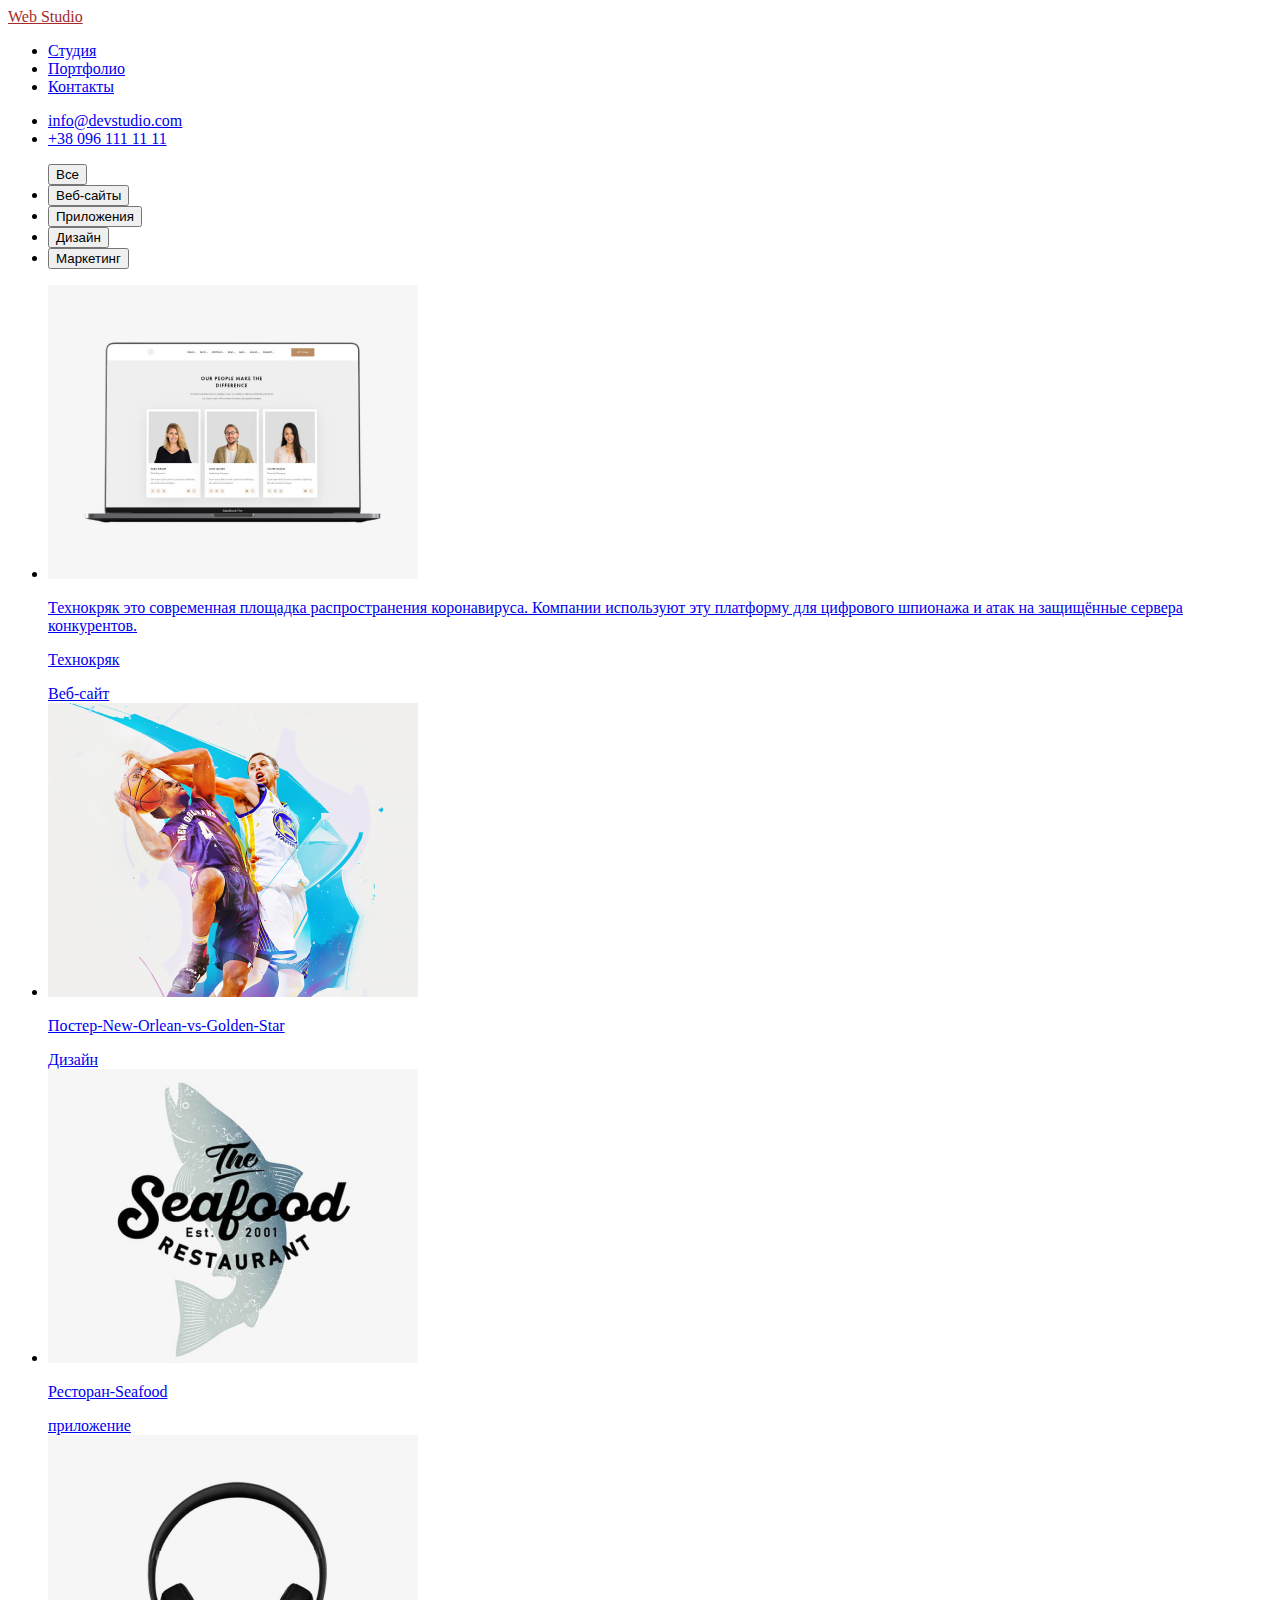
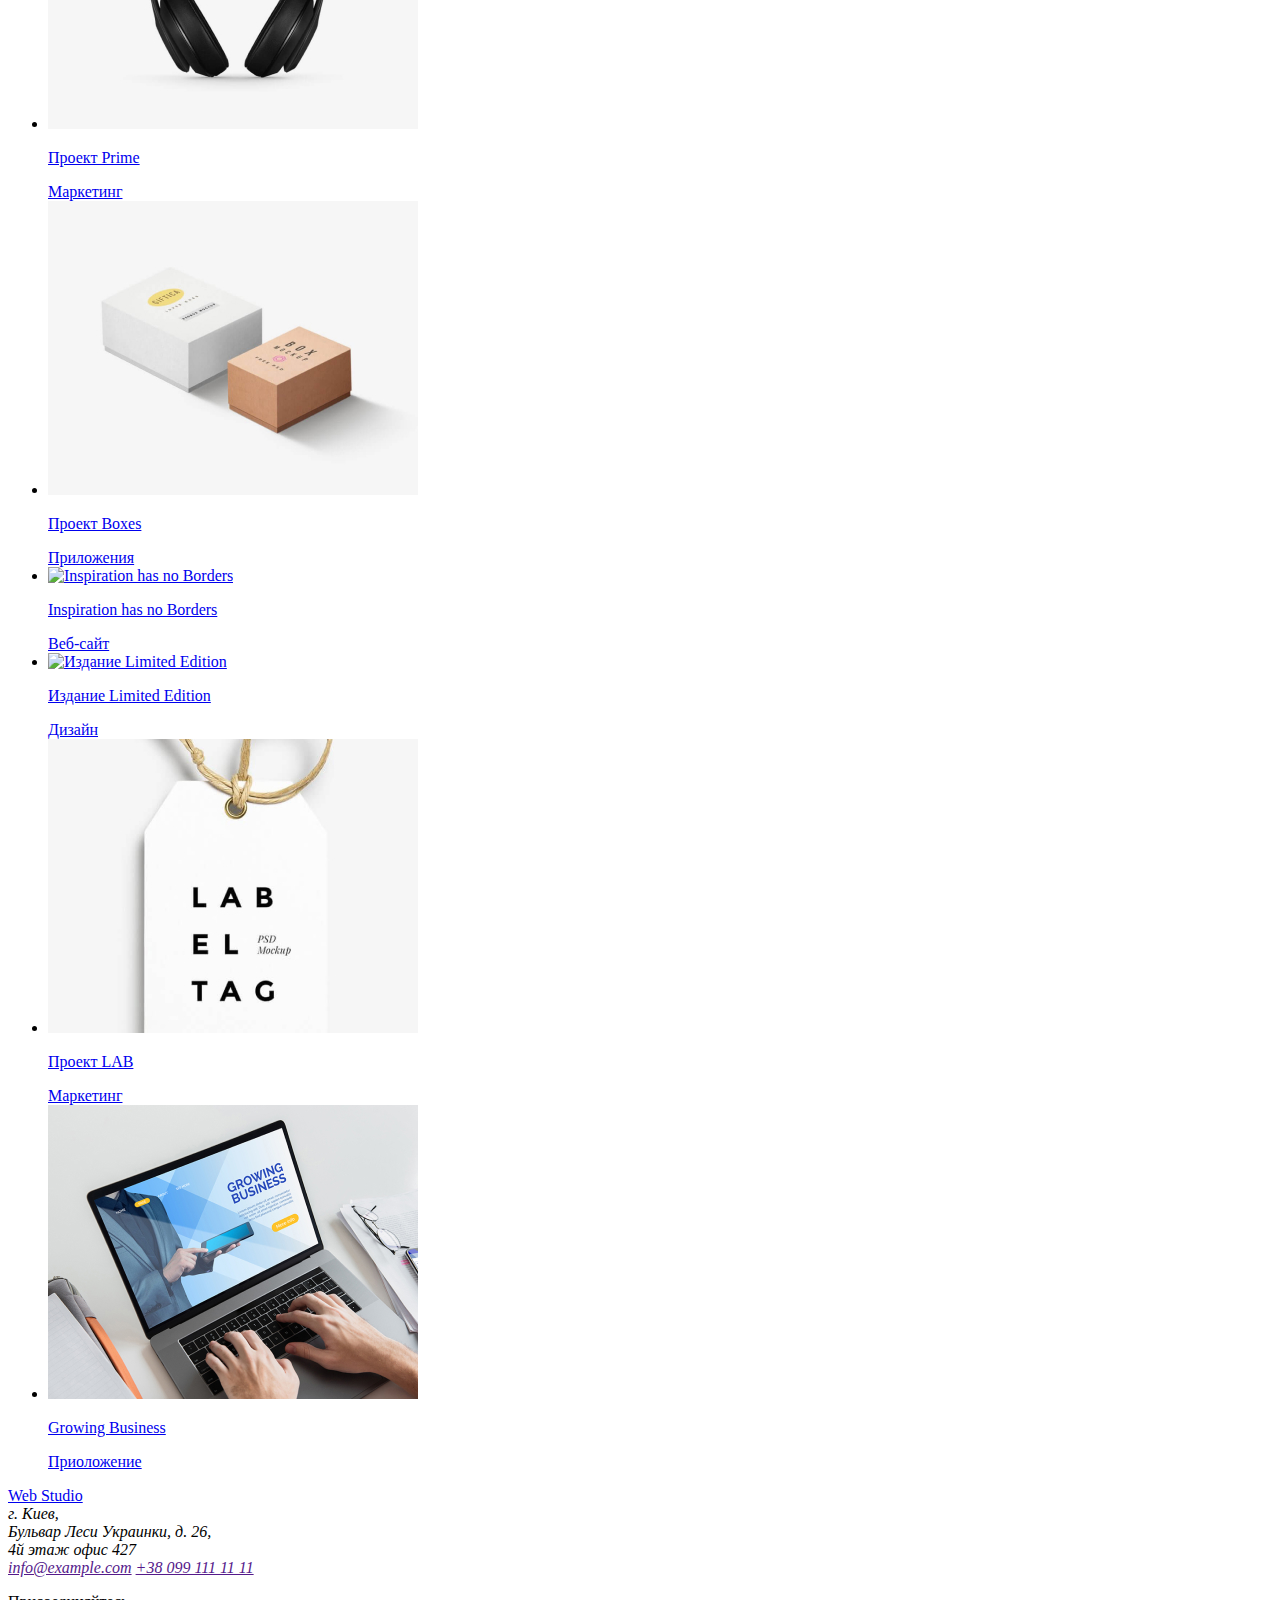
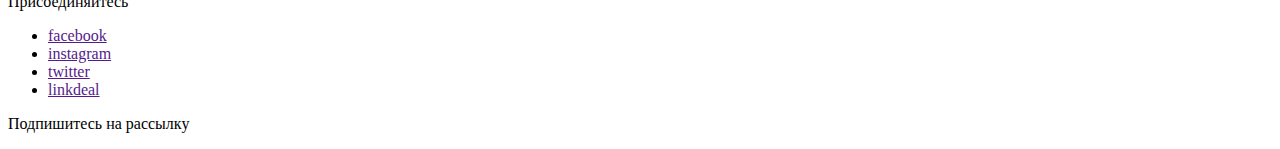
==== portfolio.html @ 444afed0 "en" ====
<!DOCTYPE html>
<html lang="en">
  <head>
    <meta charset="UTF-8" />
    <meta name="viewport" content="width=device-width, initial-scale=1.0" />
    <title>Document</title>
    <link rel="stylesheet" href="/css/main.css" />
  </head>
  <body>
    <!-- шапка Портфолио -->
    <header>
      <nav>
        <a href="/" class="main-link">Web Studio</a>
        <ul>
          <li><a href="/">Студия</a></li>
          <li><a href="/">Портфолио</a></li>
          <li><a href="/">Контакты</a></li>
        </ul>
        <ul>
          <li>
            <a href=" mailto:info@devstudio.com">
              info@devstudio.com
            </a>
          </li>
          <li>
            <a href="tel:+380961111111">
              +38 096 111 11 11
            </a>
          </li>
        </ul>
      </nav>
    </header>
    <!-- радиокнопки -->
    <ul>
      <button type="button">Все</button>
      <li>
        <button type="button">Веб-сайты</button>
      </li>
      <li>
        <button type="button">Приложения</button>
      </li>
      <li>
        <button type="button">Дизайн</button>
      </li>
      <li>
        <button type="button">Маркетинг</button>
      </li>
    </ul>
    <!-- Основной контент страницы -->
    <ul>
      <li>
        <a href="/">
          <img src="/portfolio img/технокряк.jpg" alt="технокряк" />
          <p>
            Технокряк это современная площадка распространения коронавируса.
            Компании используют эту платформу для цифрового шпионажа и атак на
            защищённые сервера конкурентов.
          </p>
          <p>Технокряк</p>
          <span>Веб-сайт</span>
        </a>
      </li>
      <li>
        <a href="/"
          ><img
            src="/portfolio-img/new-orlean-vs-golden-star.jpg"
            alt="Постер New Orlean vs Golden Star"
          />
          <p>Постер-New-Orlean-vs-Golden-Star</p>
          <span>Дизайн</span>
        </a>
      </li>
      <li>
        <a href="/">
          <img src="/portfolio-img/seafood.jpg" alt="Ресторан-Seafood" />
          <p>Ресторан-Seafood</p>
          <span>приложение</span>
        </a>
      </li>
      <li>
        <a href="/">
          <img src="/portfolio-img/prime.jpg" alt="Проект-Prime" />
          <p>Проект Prime</p>
          <span>Маркетинг</span>
        </a>
      </li>
      <li>
        <a href="/">
          <img src="/portfolio-img/boxes.jpg" alt="Проект-Boxes" />
          <p>Проект Boxes</p>
          <span>Приложения</span>
        </a>
      </li>
      <li>
        <a href="/">
          <img
            src="/portfolio img/inspiration-has-no-border.jpg"
            alt="Inspiration has no Borders"
          />
          <p>Inspiration has no Borders</p>
          <span>Веб-сайт</span>
        </a>
      </li>
      <li>
        <a href="/">
          <img
            src="/portfolio img/limited-edition.jpg"
            alt="Издание Limited Edition"
          />
          <p>Издание Limited Edition</p>
          <span>Дизайн</span-
        </a>
      </li>
      <li>
        <a href="/">
          <img src="/portfolio-img/lab.jpg" alt="Проект LAB" />
          <p>Проект LAB</p>
          <span>Маркетинг</span>
        </a>
      </li>
      <li>
        <a href="/">
          <img src="/portfolio-img/businnes.jpg" alt="Growing Business" />
          <p>Growing Business</p>
          <span>Приоложение</span>
        </a>
      </li>
    </ul>
    <!-- Подвал -->
    <footer>
      <div>
        <a href="/">Web Studio</a>
        <address>
          г. Киев, <br />
          Бульвар Леси Украинки, д. 26, <br />
          4й этаж офис 427
        </address>
        <address>
          <a href="">info@example.com</a>
          <a href="">+38 099 111 11 11</a>
        </address>
      </div>
      <div>
        <p>Присоединяйтесь</p>
        <ul>
          <li><a href="">facebook</a></li>
          <li><a href="">instagram</a></li>
          <li><a href="">twitter</a></li>
          <li><a href="">linkdeal</a></li>
        </ul>
      </div>
      <div>
        <p>Подпишитесь на рассылку</p>
      </div>
    </footer>
  </body>
</html>
---- css/main.css ----
.main-link {
  color: brown;
}
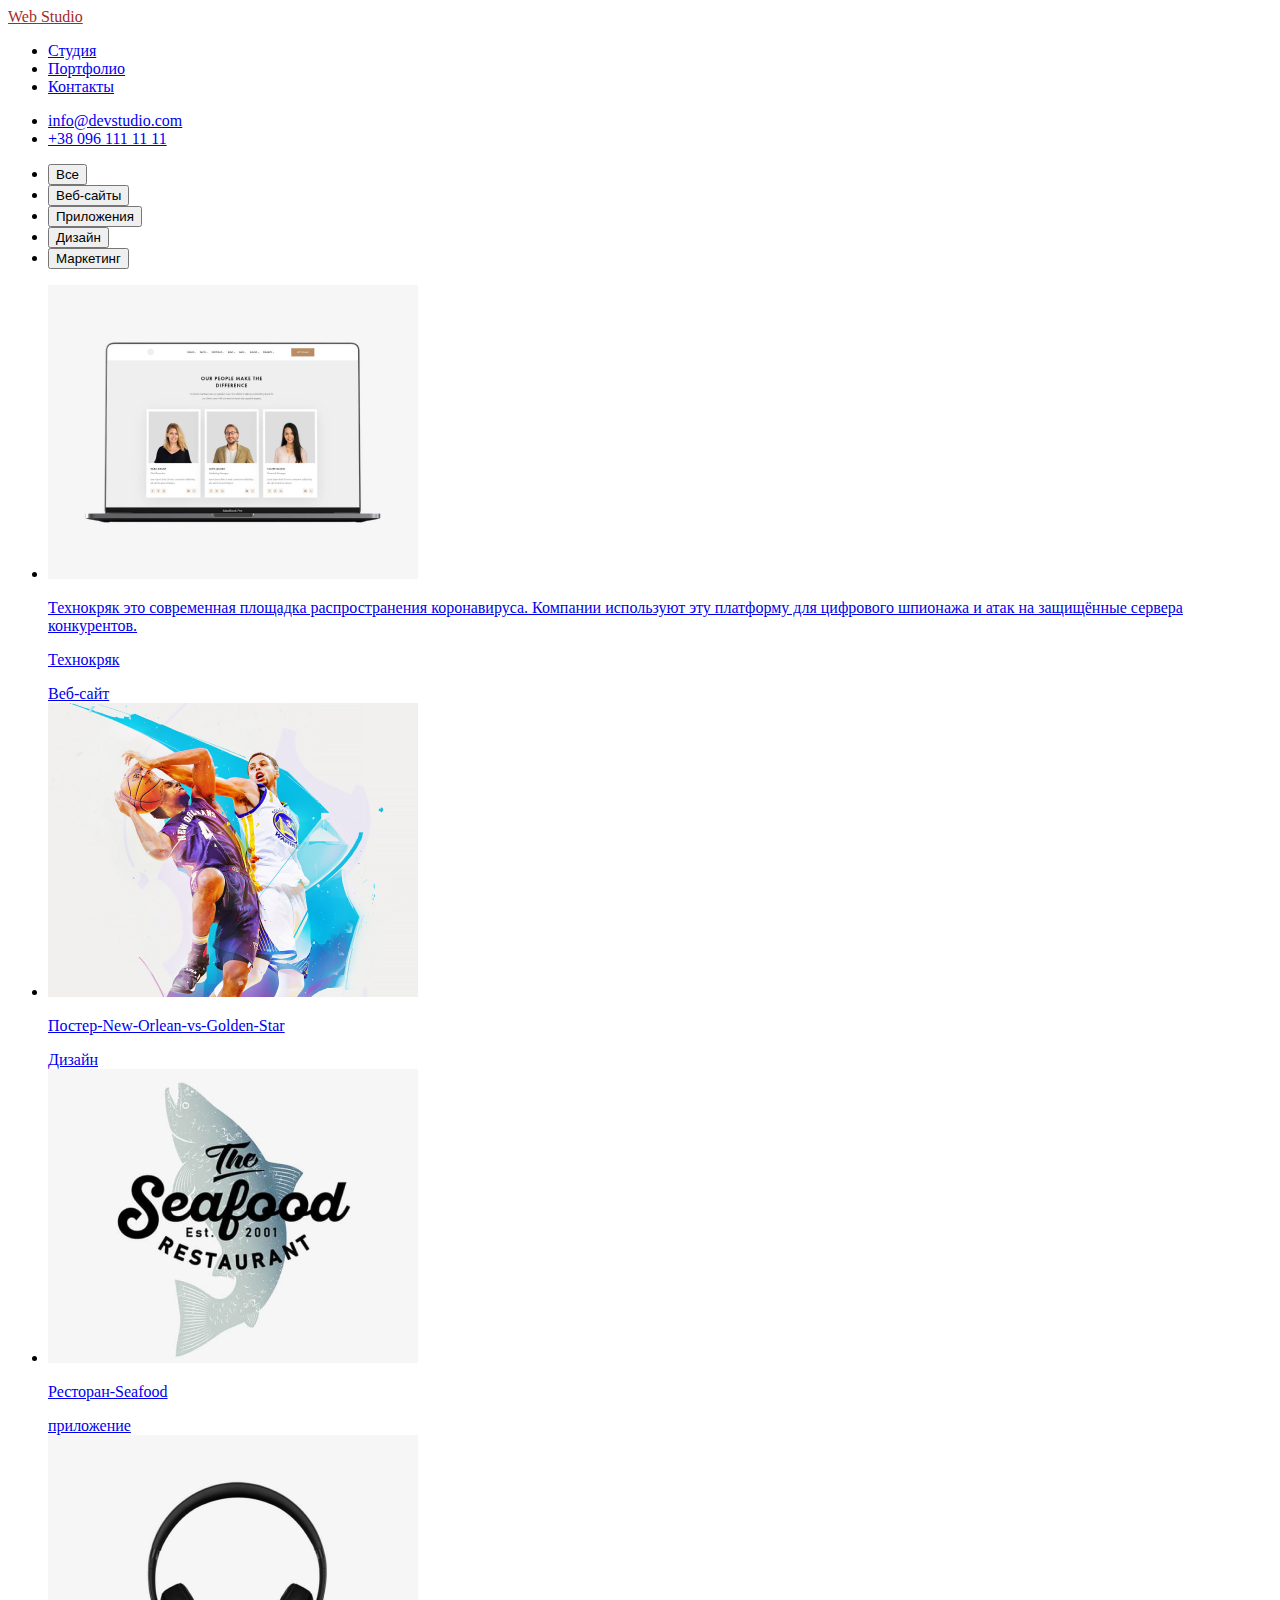
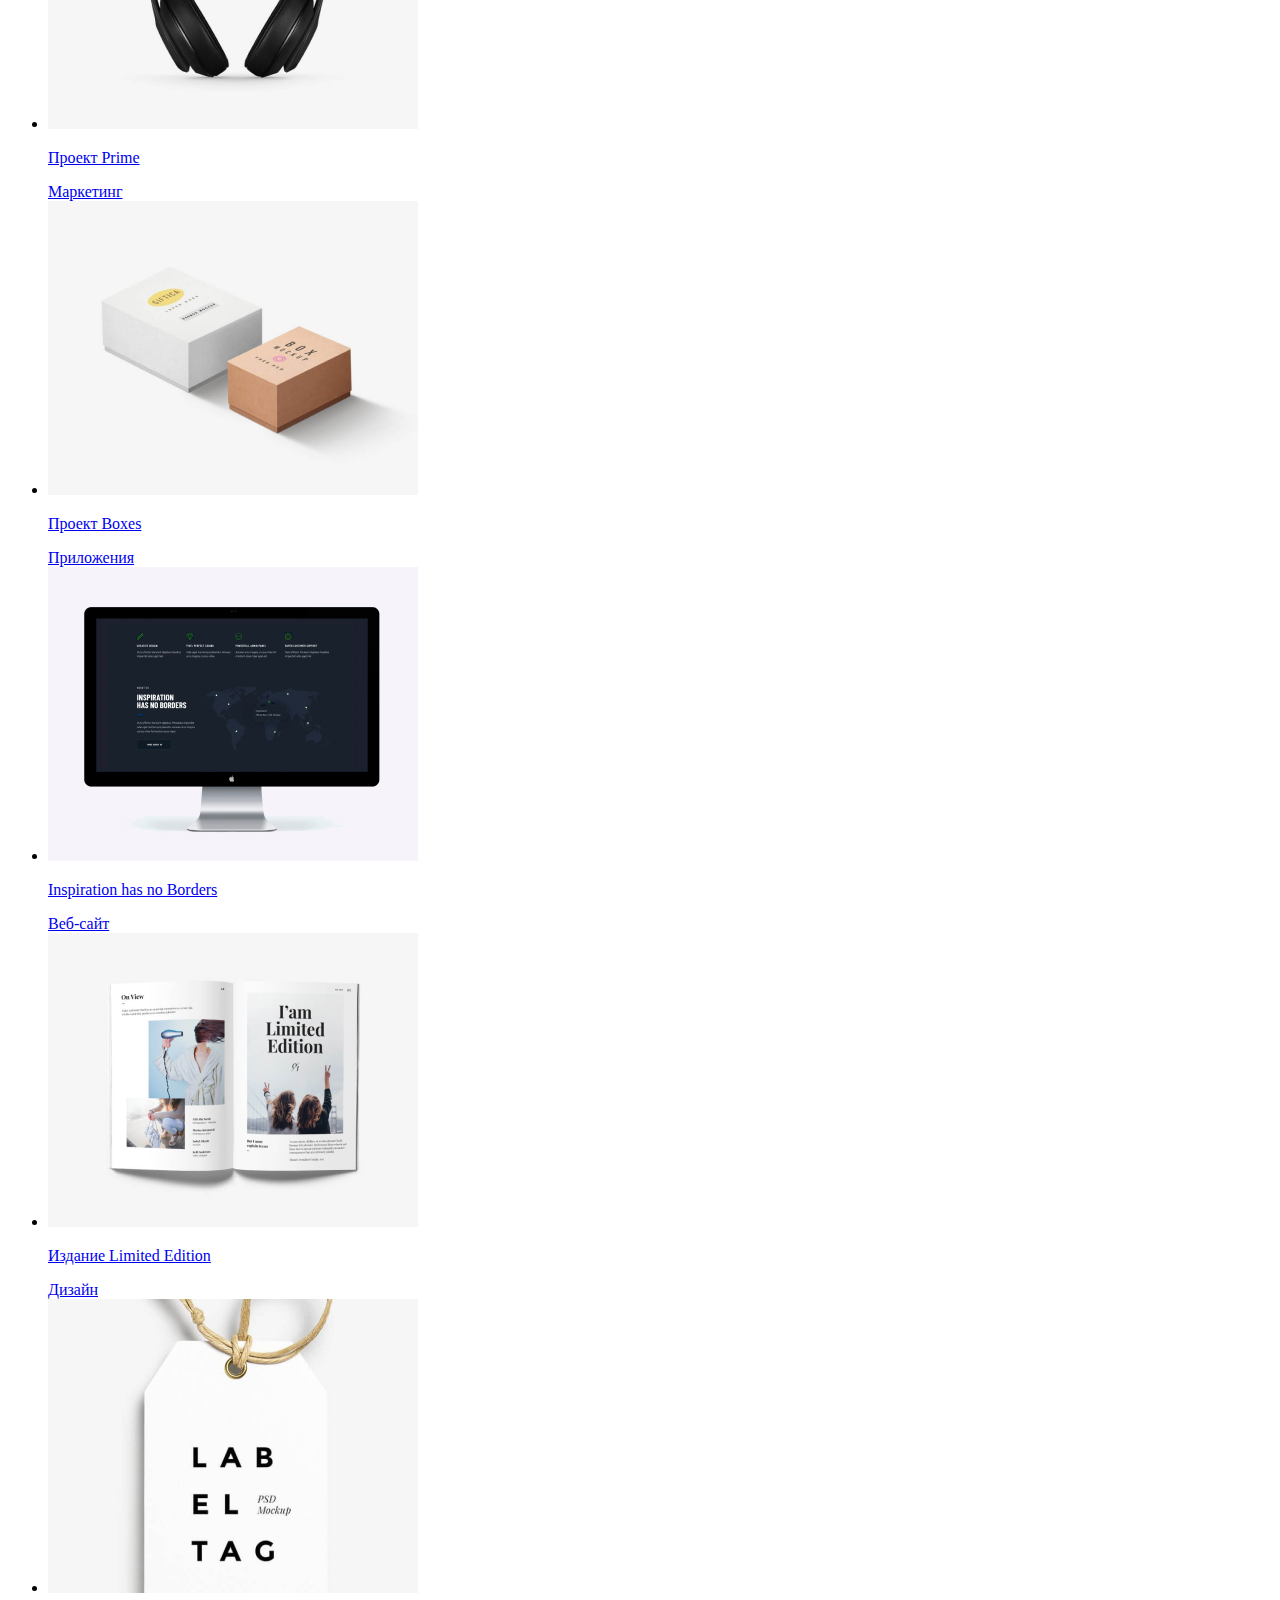
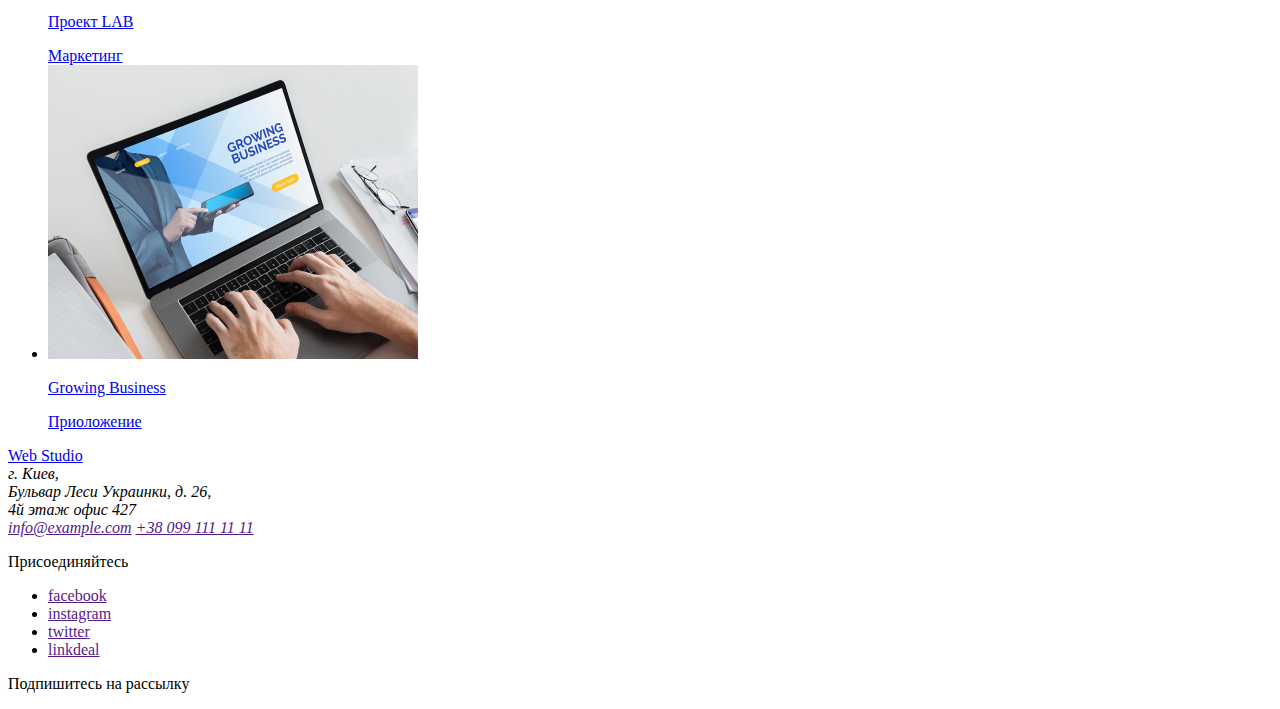
==== commit 5838177e: "en" ====
--- a/portfolio.html
+++ b/portfolio.html
@@ -32,7 +32,7 @@
     </header>
     <!-- радиокнопки -->
     <ul>
-      <button type="button">Все</button>
+      <li><button type="button">Все</button></li>
       <li>
         <button type="button">Веб-сайты</button>
       </li>
@@ -50,7 +50,7 @@
     <ul>
       <li>
         <a href="/">
-          <img src="/portfolio img/технокряк.jpg" alt="технокряк" />
+          <img src="/portfolio-img/технокряк.jpg" alt="технокряк" />
           <p>
             Технокряк это современная площадка распространения коронавируса.
             Компании используют эту платформу для цифрового шпионажа и атак на
@@ -94,7 +94,7 @@
       <li>
         <a href="/">
           <img
-            src="/portfolio img/inspiration-has-no-border.jpg"
+            src="/portfolio-img/inspiration-has-no-border.jpg"
             alt="Inspiration has no Borders"
           />
           <p>Inspiration has no Borders</p>
@@ -104,11 +104,11 @@
       <li>
         <a href="/">
           <img
-            src="/portfolio img/limited-edition.jpg"
+            src="/portfolio-img/limited-edition.jpg"
             alt="Издание Limited Edition"
           />
           <p>Издание Limited Edition</p>
-          <span>Дизайн</span-
+          <span>Дизайн</span>
         </a>
       </li>
       <li>
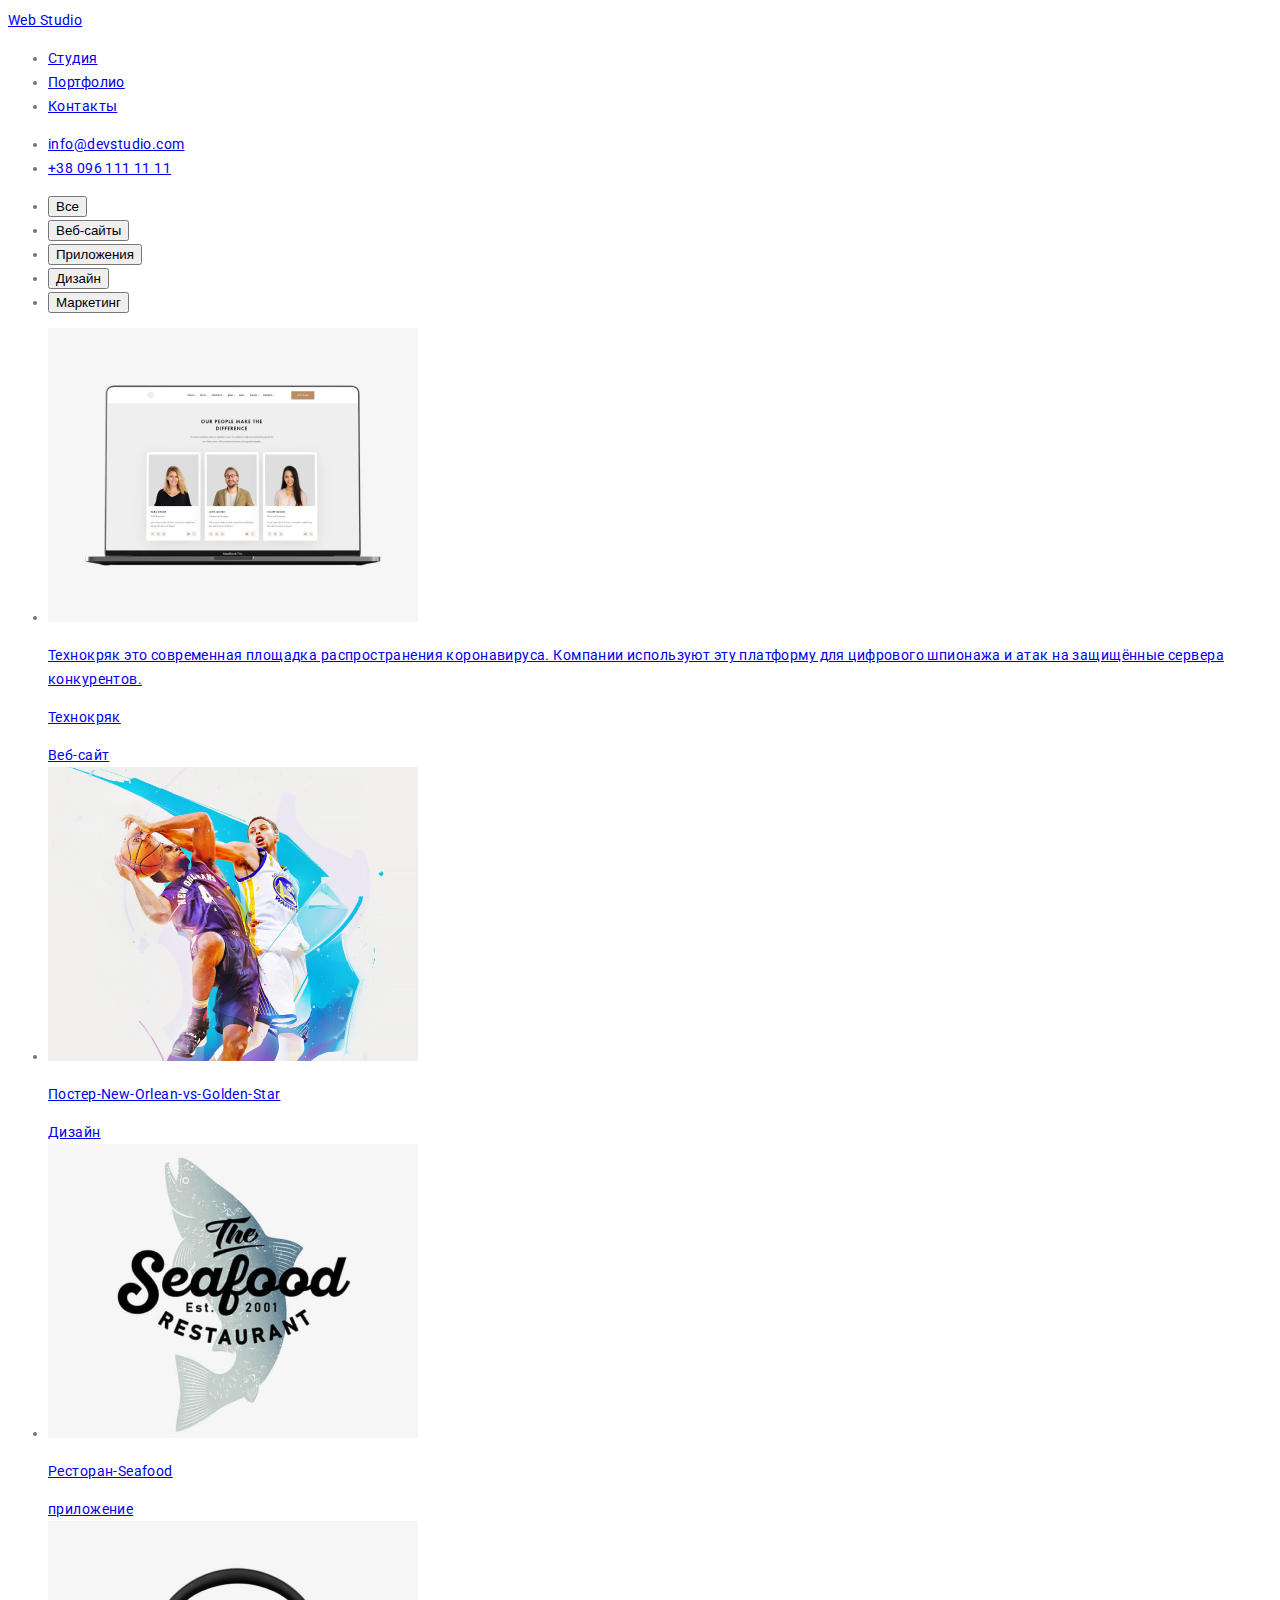
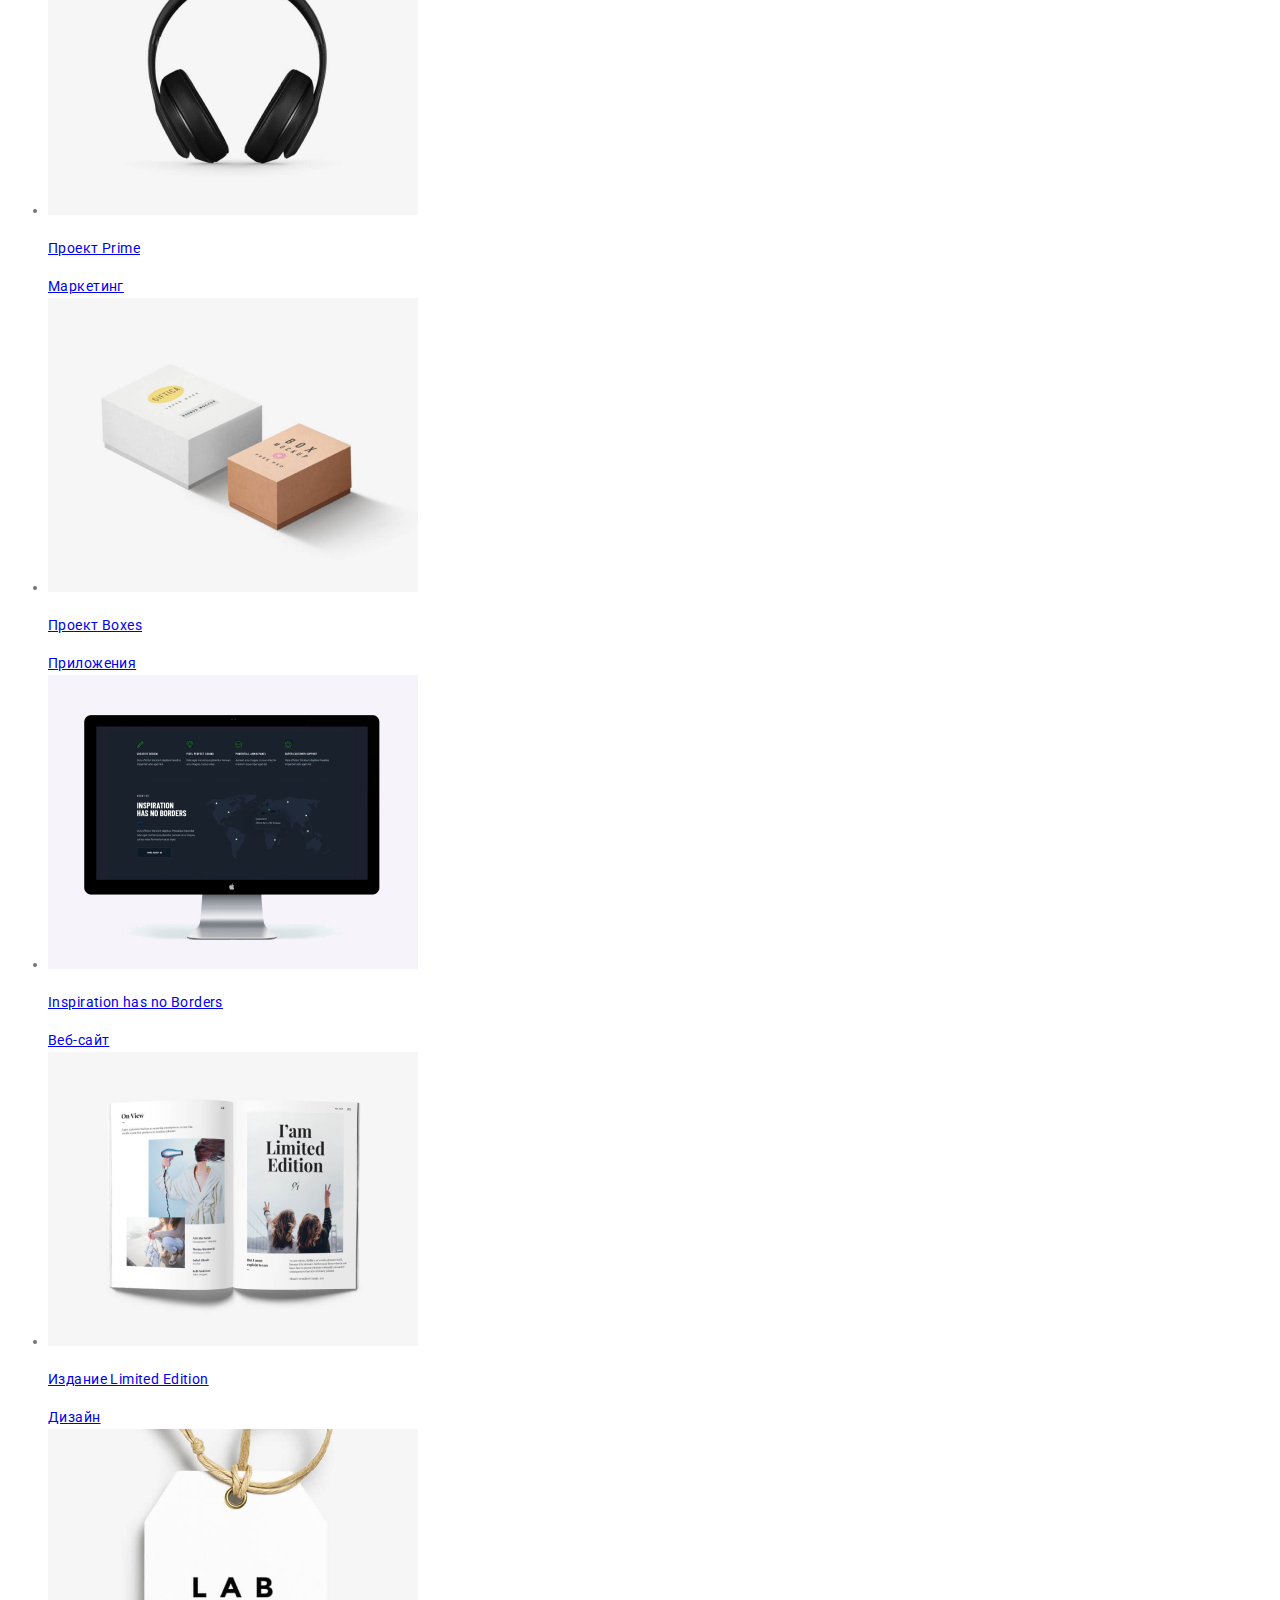
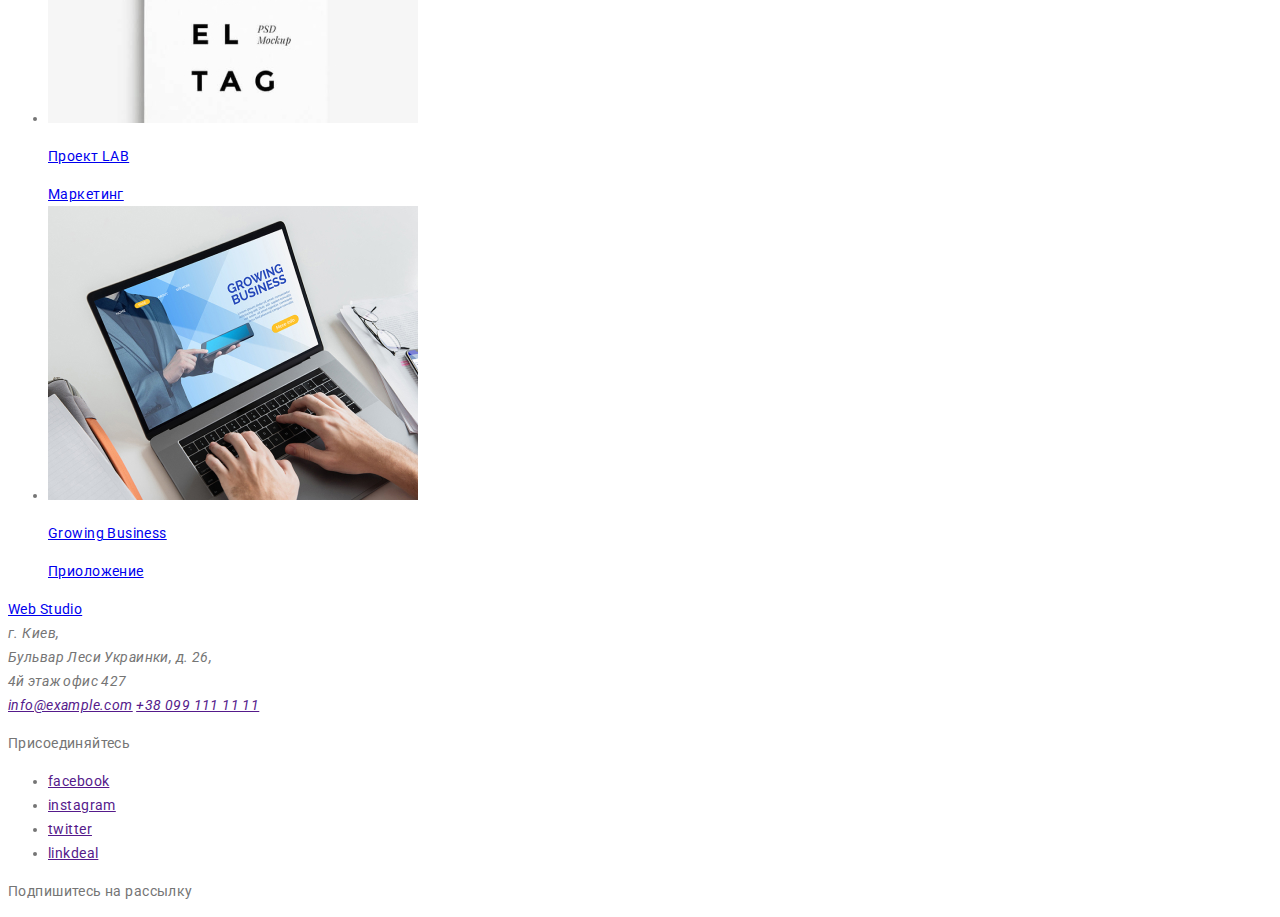
==== commit 60bcaf8e: "en" ====
--- a/portfolio.html
+++ b/portfolio.html
@@ -5,6 +5,10 @@
     <meta name="viewport" content="width=device-width, initial-scale=1.0" />
     <title>Document</title>
     <link rel="stylesheet" href="/css/main.css" />
+    <link
+      href="https://fonts.googleapis.com/css2?family=Roboto:wght@400;700&display=swap"
+      rel="stylesheet"
+    />
   </head>
   <body>
     <!-- шапка Портфолио -->
--- a/css/main.css
+++ b/css/main.css
@@ -1,3 +1,9 @@
-.main-link {
-  color: brown;
+body {
+  font-family: "Roboto", sans-serif;
+  font-style: normal;
+  font-weight: normal;
+  font-size: 14px;
+  line-height: 24px;
+  letter-spacing: 0.03em;
+  color: #757575;
 }
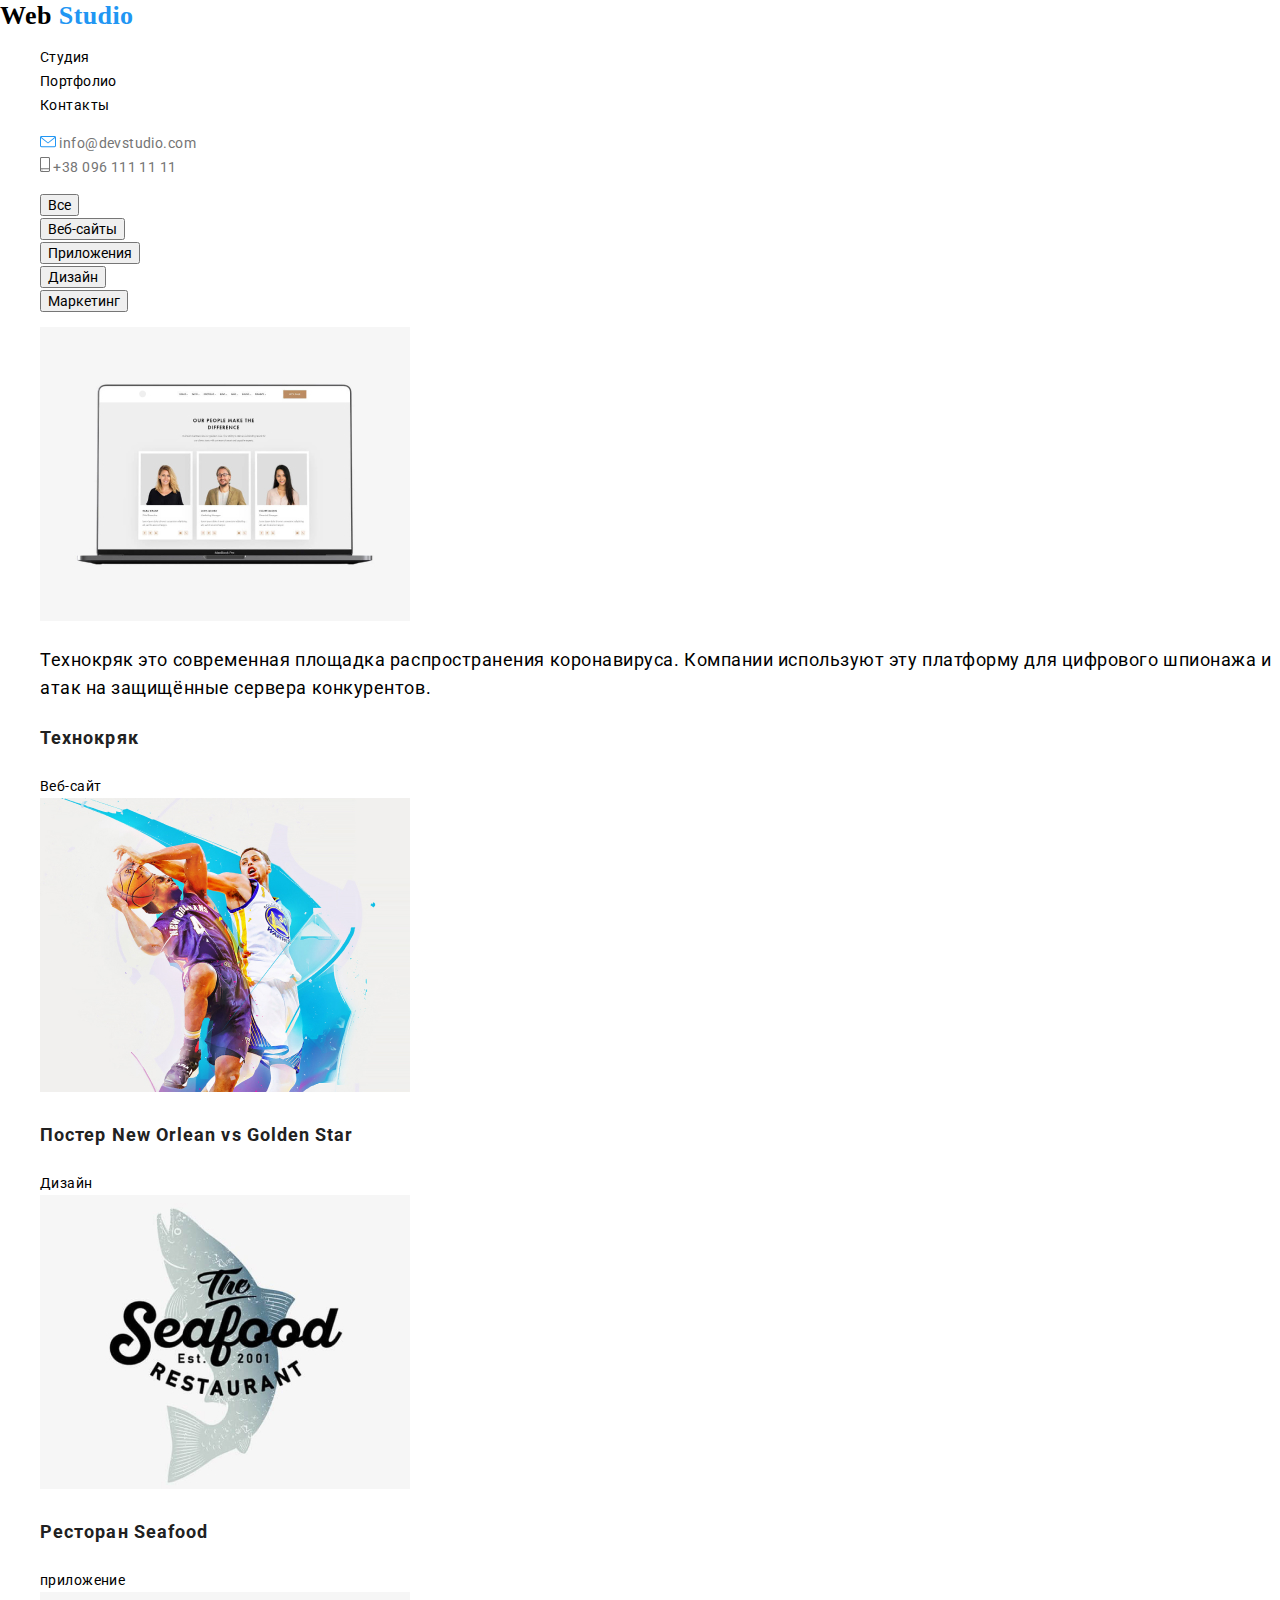
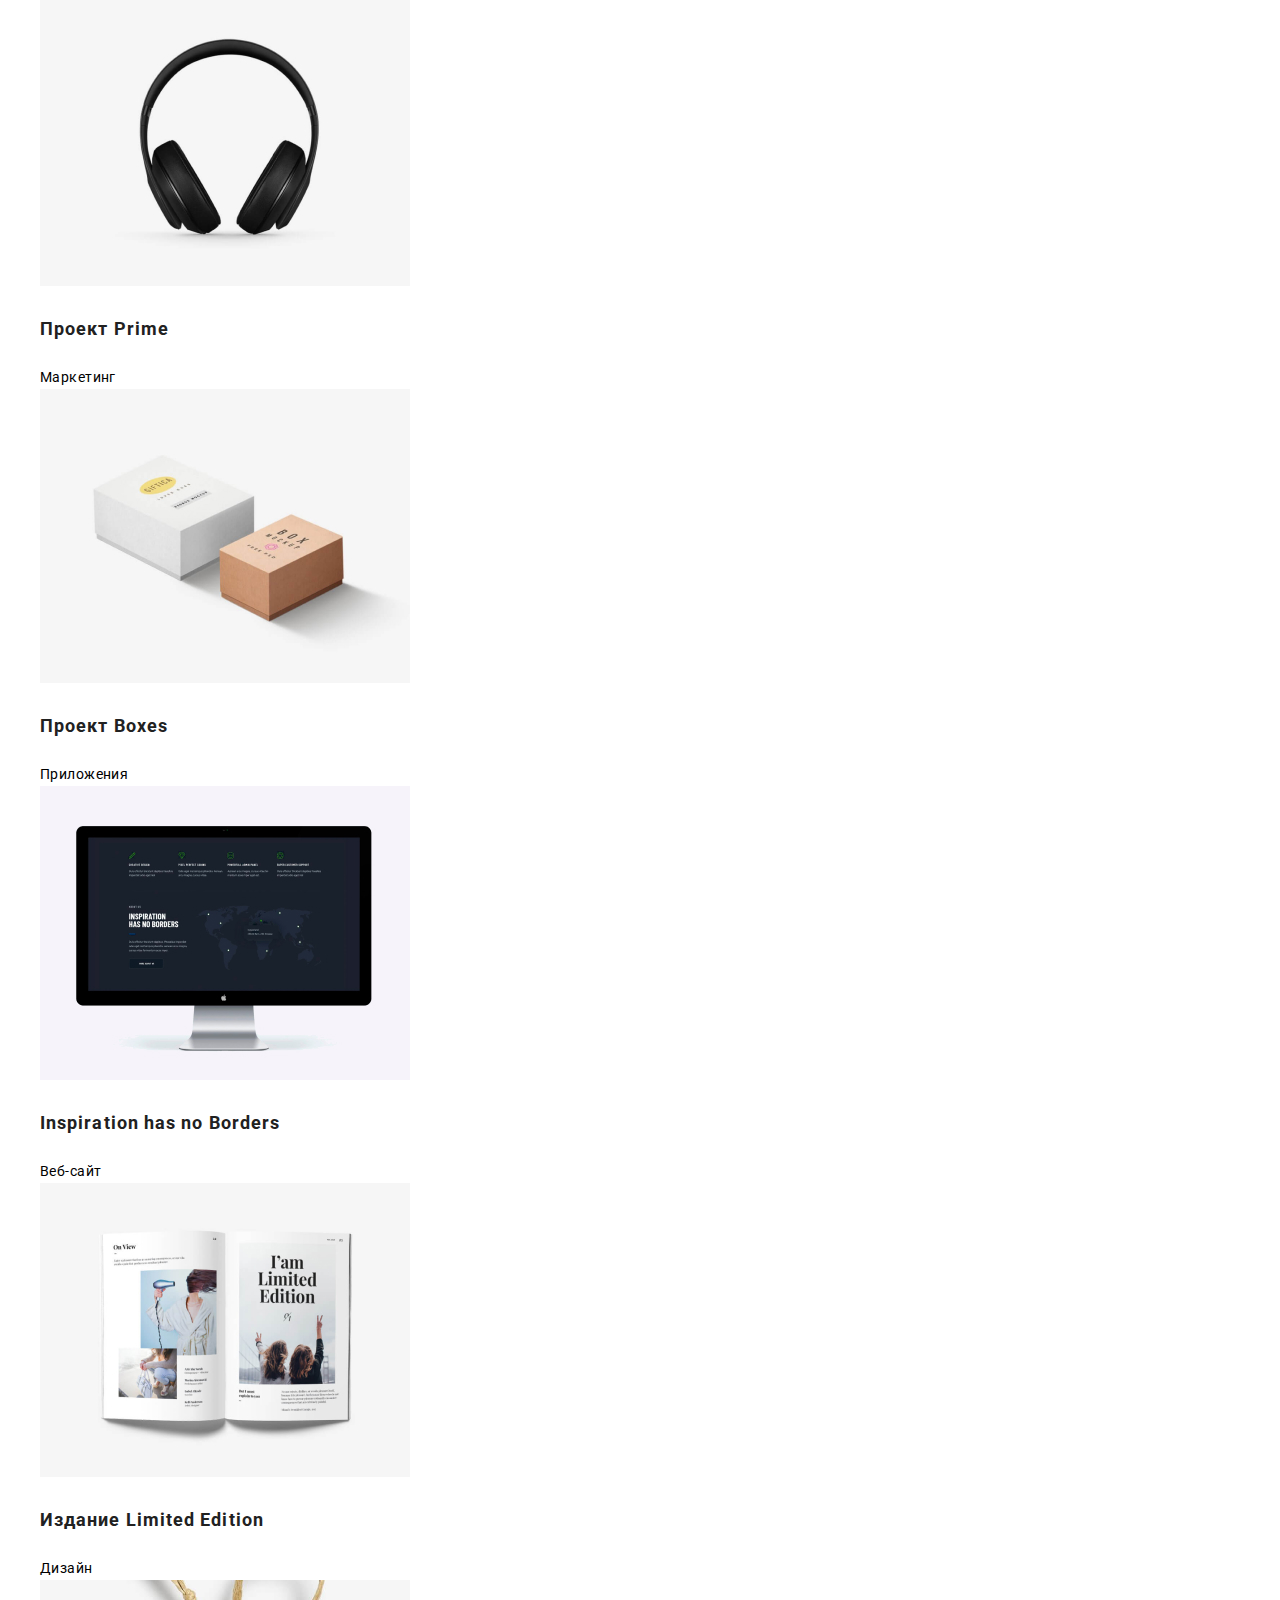
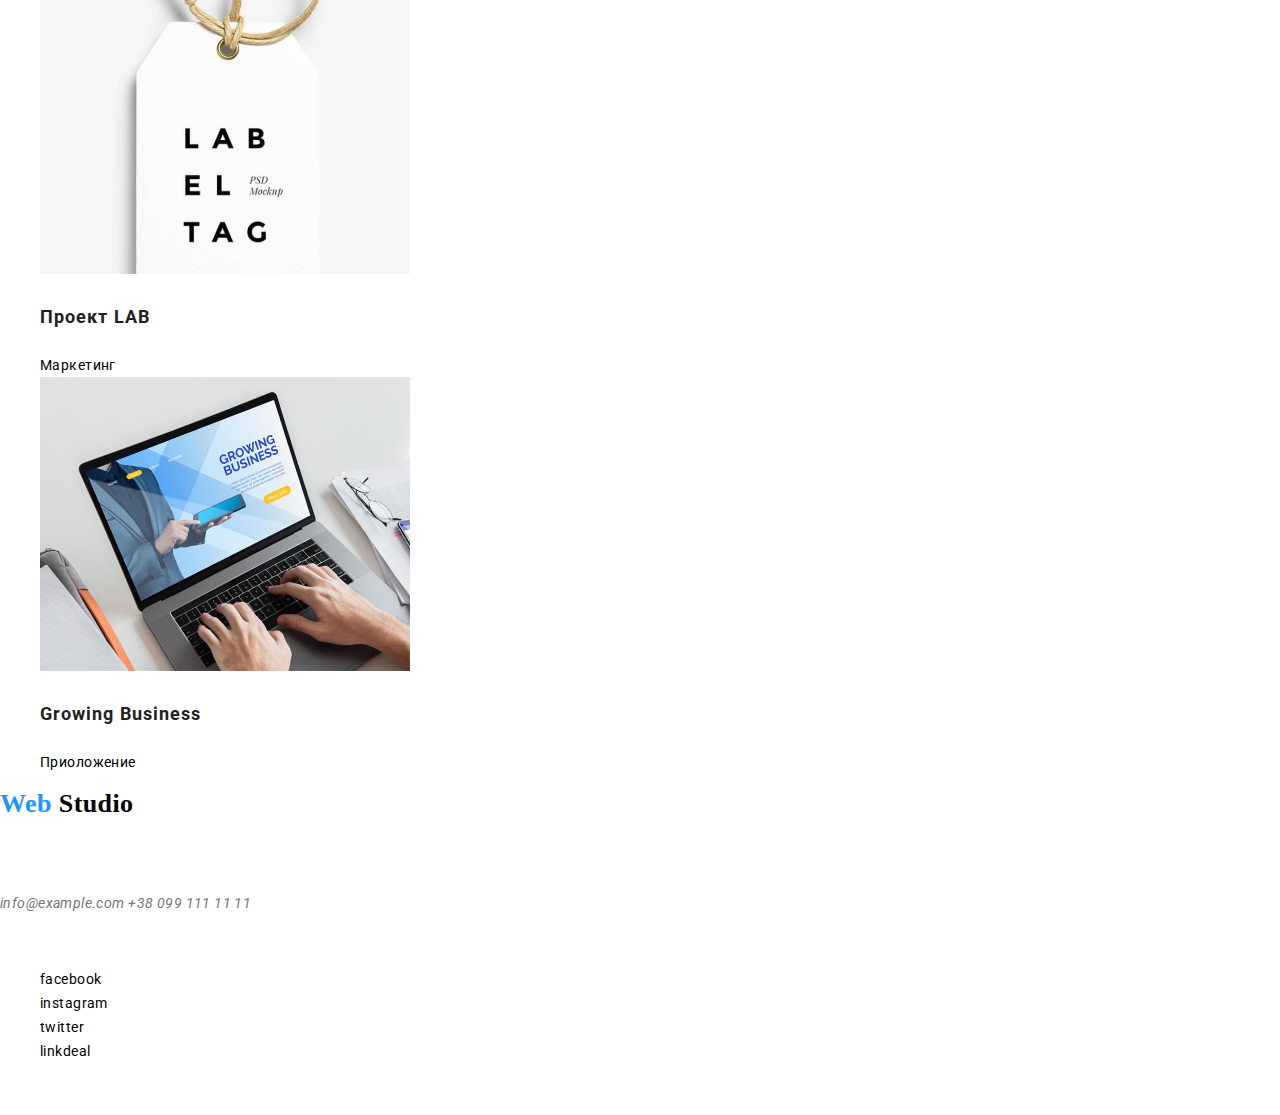
==== commit ea4eb9e3: "en" ====
--- a/portfolio.html
+++ b/portfolio.html
@@ -4,7 +4,8 @@
     <meta charset="UTF-8" />
     <meta name="viewport" content="width=device-width, initial-scale=1.0" />
     <title>Document</title>
-    <link rel="stylesheet" href="/css/main.css" />
+    <link rel="stylesheet" href="./css/main.css" />
+    <link rel="stylesheet" href="./css/normalize.css" />
     <link
       href="https://fonts.googleapis.com/css2?family=Roboto:wght@400;700&display=swap"
       rel="stylesheet"
@@ -14,20 +15,24 @@
     <!-- шапка Портфолио -->
     <header>
       <nav>
-        <a href="/" class="main-link">Web Studio</a>
+        <a href="/" class="main-link-header">
+          <span class="main-link-color">Web</span> Studio</a
+        >
         <ul>
-          <li><a href="/">Студия</a></li>
-          <li><a href="/">Портфолио</a></li>
-          <li><a href="/">Контакты</a></li>
+          <li><a href="/" class="link">Студия</a></li>
+          <li><a href="/" class="link">Портфолио</a></li>
+          <li><a href="/" class="link">Контакты</a></li>
         </ul>
         <ul>
           <li>
-            <a href=" mailto:info@devstudio.com">
+            <img src="./icons/mail.svg" alt="mail" />
+            <a href=" mailto:info@devstudio.com" class="link phone-mail">
               info@devstudio.com
             </a>
           </li>
           <li>
-            <a href="tel:+380961111111">
+            <img src="./icons/smartphone.svg" alt="smartphone" />
+            <a href="tel:+380961111111" class="link phone-mail">
               +38 096 111 11 11
             </a>
           </li>
@@ -36,96 +41,96 @@
     </header>
     <!-- радиокнопки -->
     <ul>
-      <li><button type="button">Все</button></li>
+      <li><button type="button" class="link">Все</button></li>
       <li>
-        <button type="button">Веб-сайты</button>
+        <button type="button" class="link">Веб-сайты</button>
       </li>
       <li>
-        <button type="button">Приложения</button>
+        <button type="button" class="link">Приложения</button>
       </li>
       <li>
-        <button type="button">Дизайн</button>
+        <button type="button" class="link">Дизайн</button>
       </li>
       <li>
-        <button type="button">Маркетинг</button>
+        <button type="button" class="link">Маркетинг</button>
       </li>
     </ul>
     <!-- Основной контент страницы -->
     <ul>
       <li>
-        <a href="/">
-          <img src="/portfolio-img/технокряк.jpg" alt="технокряк" />
-          <p>
+        <a href="/" class="link">
+          <img src="./portfolio-img/технокряк.jpg" alt="технокряк" />
+          <p class="caption-hover">
             Технокряк это современная площадка распространения коронавируса.
             Компании используют эту платформу для цифрового шпионажа и атак на
             защищённые сервера конкурентов.
           </p>
-          <p>Технокряк</p>
+          <p class="caption">Технокряк</p>
           <span>Веб-сайт</span>
         </a>
       </li>
       <li>
-        <a href="/"
+        <a href="/" class="link"
           ><img
-            src="/portfolio-img/new-orlean-vs-golden-star.jpg"
+            src="./portfolio-img/new-orlean-vs-golden-star.jpg"
             alt="Постер New Orlean vs Golden Star"
           />
-          <p>Постер-New-Orlean-vs-Golden-Star</p>
+          <p class="caption">Постер New Orlean vs Golden Star</p>
           <span>Дизайн</span>
         </a>
       </li>
       <li>
-        <a href="/">
-          <img src="/portfolio-img/seafood.jpg" alt="Ресторан-Seafood" />
-          <p>Ресторан-Seafood</p>
+        <a href="/" class="link">
+          <img src="./portfolio-img/seafood.jpg" alt="Ресторан-Seafood" />
+          <p class="caption">Ресторан Seafood</p>
           <span>приложение</span>
         </a>
       </li>
       <li>
-        <a href="/">
-          <img src="/portfolio-img/prime.jpg" alt="Проект-Prime" />
-          <p>Проект Prime</p>
+        <a href="/" class="link">
+          <img src="./portfolio-img/prime.jpg" alt="Проект-Prime" />
+          <p class="caption">Проект Prime</p>
           <span>Маркетинг</span>
         </a>
       </li>
       <li>
-        <a href="/">
-          <img src="/portfolio-img/boxes.jpg" alt="Проект-Boxes" />
-          <p>Проект Boxes</p>
+        <a href="/" class="link">
+          <img src="./portfolio-img/boxes.jpg" alt="Проект-Boxes" />
+          <p class="caption">Проект Boxes</p>
           <span>Приложения</span>
         </a>
       </li>
       <li>
-        <a href="/">
+        <a href="/" class="link">
           <img
-            src="/portfolio-img/inspiration-has-no-border.jpg"
+            src="./portfolio-img/inspiration-has-no-border.jpg"
             alt="Inspiration has no Borders"
           />
-          <p>Inspiration has no Borders</p>
+          <p class="caption">Inspiration has no Borders</p>
           <span>Веб-сайт</span>
         </a>
       </li>
       <li>
-        <a href="/">
+        <a href="/" class="link">
           <img
-            src="/portfolio-img/limited-edition.jpg"
+            src="./portfolio-img/limited-edition.jpg"
             alt="Издание Limited Edition"
           />
-          <p>Издание Limited Edition</p>
+          <p class="caption">Издание Limited Edition</p>
           <span>Дизайн</span>
         </a>
       </li>
       <li>
-        <a href="/">
-          <img src="/portfolio-img/lab.jpg" alt="Проект LAB" />
-          <p>Проект LAB</p>
+        <a href="/" class="link">
+          <img src="./portfolio-img/lab.jpg" alt="Проект LAB" />
+          <p class="caption">Проект LAB</p>
           <span>Маркетинг</span>
         </a>
       </li>
       <li>
-        <a href="/">
-          <img src="/portfolio-img/businnes.jpg" alt="Growing Business" />
-          <p>Growing Business</p>
+        <a href="/" class="link">
+          <img src="./portfolio-img/businnes.jpg" alt="Growing Business" />
+          <p class="caption">Growing Business</p>
           <span>Приоложение</span>
         </a>
       </li>
@@ -133,28 +138,31 @@
     <!-- Подвал -->
     <footer>
       <div>
-        <a href="/">Web Studio</a>
-        <address>
+        <a href="/" class="main-link-footer">
+          Web
+          <span class="main-link-color">Studio</span>
+        </a>
+        <address class="address">
           г. Киев, <br />
           Бульвар Леси Украинки, д. 26, <br />
           4й этаж офис 427
         </address>
         <address>
-          <a href="">info@example.com</a>
-          <a href="">+38 099 111 11 11</a>
+          <a href="" class="link phone-mail">info@example.com</a>
+          <a href="" class="link phone-mail">+38 099 111 11 11</a>
         </address>
       </div>
       <div>
-        <p>Присоединяйтесь</p>
+        <p class="footer-text">Присоединяйтесь</p>
         <ul>
-          <li><a href="">facebook</a></li>
-          <li><a href="">instagram</a></li>
-          <li><a href="">twitter</a></li>
-          <li><a href="">linkdeal</a></li>
+          <li><a href="./" class="link">facebook</a></li>
+          <li><a href="./" class="link">instagram</a></li>
+          <li><a href="./" class="link">twitter</a></li>
+          <li><a href="./" class="link">linkdeal</a></li>
         </ul>
       </div>
       <div>
-        <p>Подпишитесь на рассылку</p>
+        <p class="footer-text">Подпишитесь на рассылку</p>
       </div>
     </footer>
   </body>
--- a/css/main.css
+++ b/css/main.css
@@ -7,3 +7,104 @@
   letter-spacing: 0.03em;
   color: #757575;
 }
+ul,
+li,
+a {
+  list-style: none;
+}
+.main-link-color {
+  color: #000000;
+}
+.main-link-header {
+  font-family: Raleway;
+  font-weight: 700;
+  font-size: 26px;
+  line-height: 31px;
+  color: #2196f3;
+  text-decoration: none;
+}
+.hero-title {
+  font-family: Roboto;
+  font-weight: 900;
+  font-size: 44px;
+  line-height: 60px;
+  text-align: center;
+  letter-spacing: 0.06em;
+  text-transform: uppercase;
+  color: #ffffff;
+  background-color: #757575;
+}
+.section-title {
+  font-family: Roboto;
+  font-weight: 700;
+  font-size: 36px;
+  line-height: 42px;
+  text-align: center;
+  color: #212121;
+}
+.item-title {
+  font-weight: 700;
+  font-size: 14px;
+  line-height: 16px;
+  text-transform: uppercase;
+  color: #212121;
+}
+.link {
+  text-decoration: none;
+  color: #000000;
+}
+.link:hover,
+.link:focus {
+  color: #2196f3;
+}
+.phone-mail {
+  color: #757575;
+}
+.order-button {
+  font-weight: 700;
+  font-size: 16px;
+  line-height: 30px;
+  letter-spacing: 0.06em;
+  color: #ffffff;
+  background-color: #757575;
+}
+.team-name {
+  font-weight: 500;
+  font-size: 16px;
+  line-height: 19px;
+  letter-spacing: 0.03em;
+  color: #212121;
+}
+.specialization-name {
+  font-weight: 700;
+  font-size: 14px;
+  line-height: 16px;
+  letter-spacing: 0.03em;
+  text-transform: uppercase;
+}
+.main-link-footer {
+  font-family: Raleway;
+  font-weight: 700;
+  font-size: 26px;
+  line-height: 31px;
+  color: #2196f3;
+  text-decoration: none;
+}
+.address {
+  color: #ffffff;
+}
+.footer-text {
+  color: #ffffff;
+}
+.caption {
+  font-weight: 700;
+  font-size: 18px;
+  line-height: 36px;
+  letter-spacing: 0.06em;
+  color: #212121;
+}
+.caption-hover {
+  font-size: 18px;
+  line-height: 28px;
+  letter-spacing: 0.03em;
+}
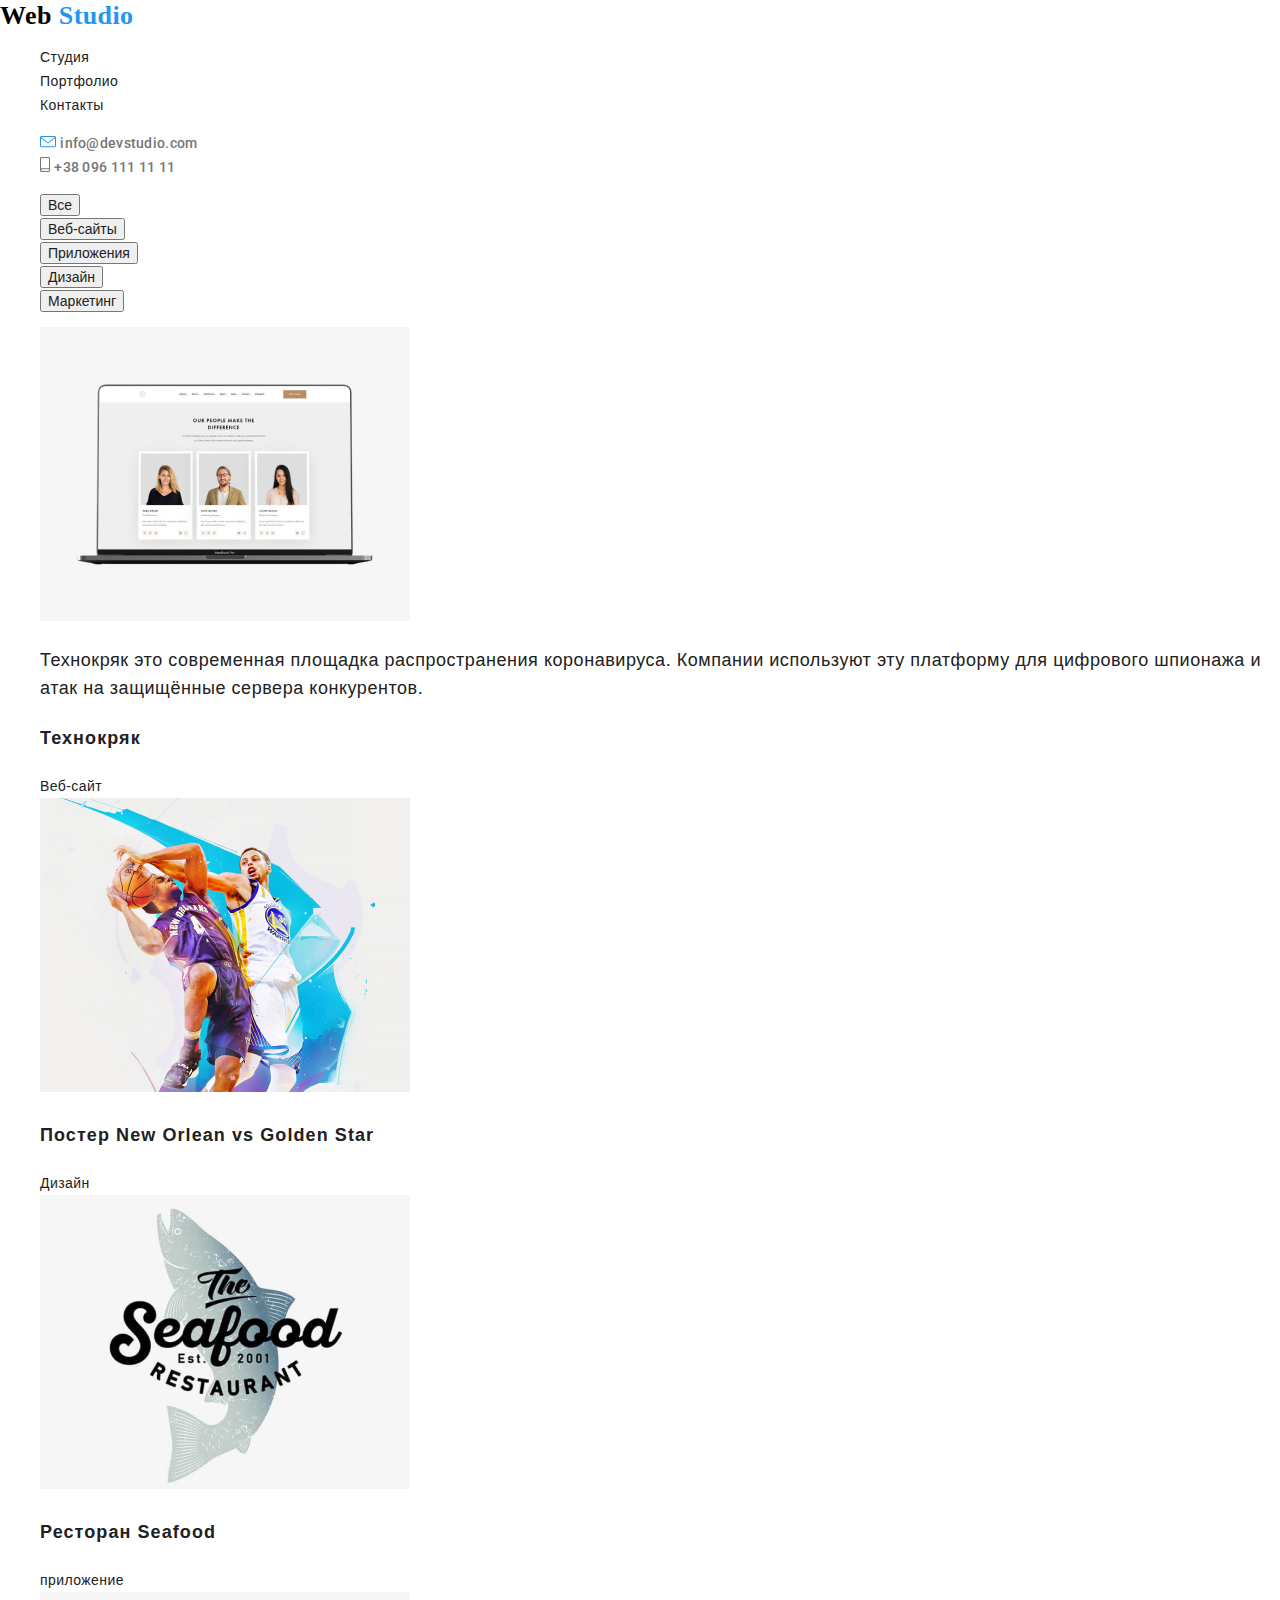
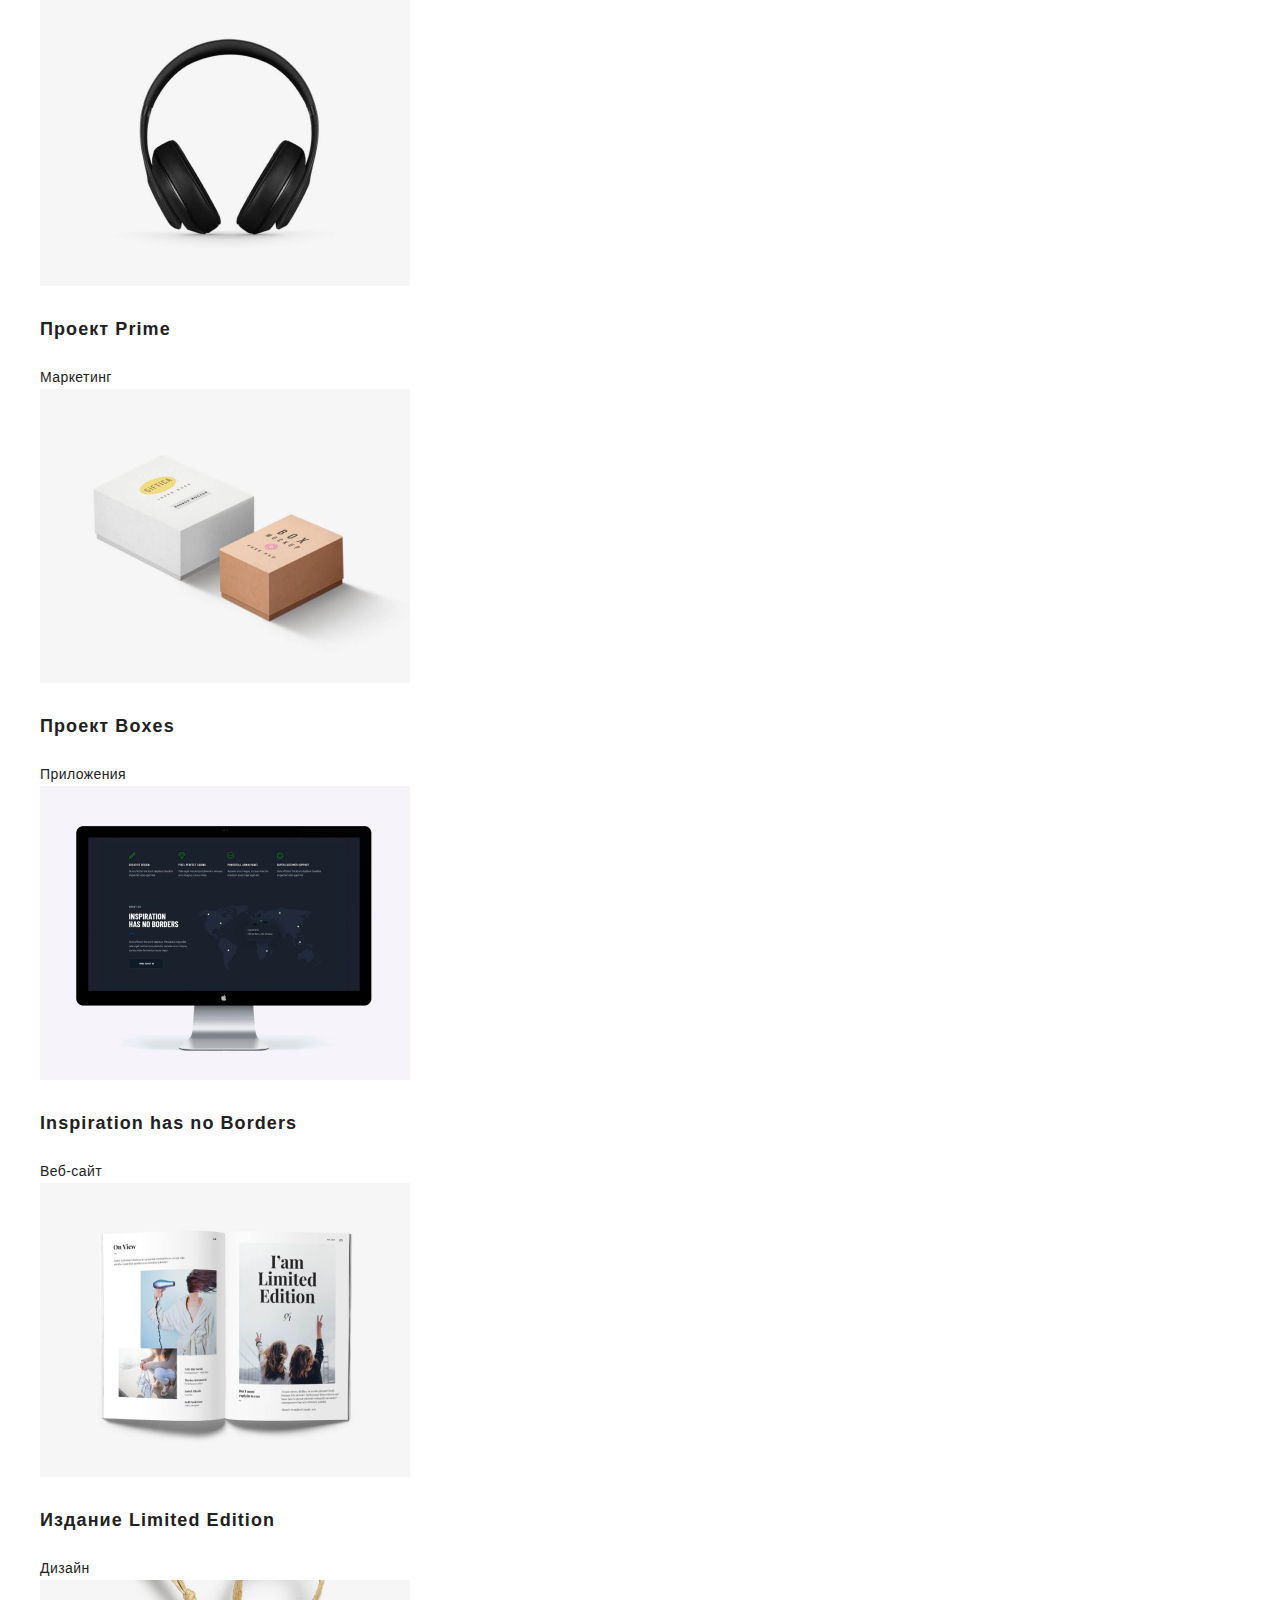
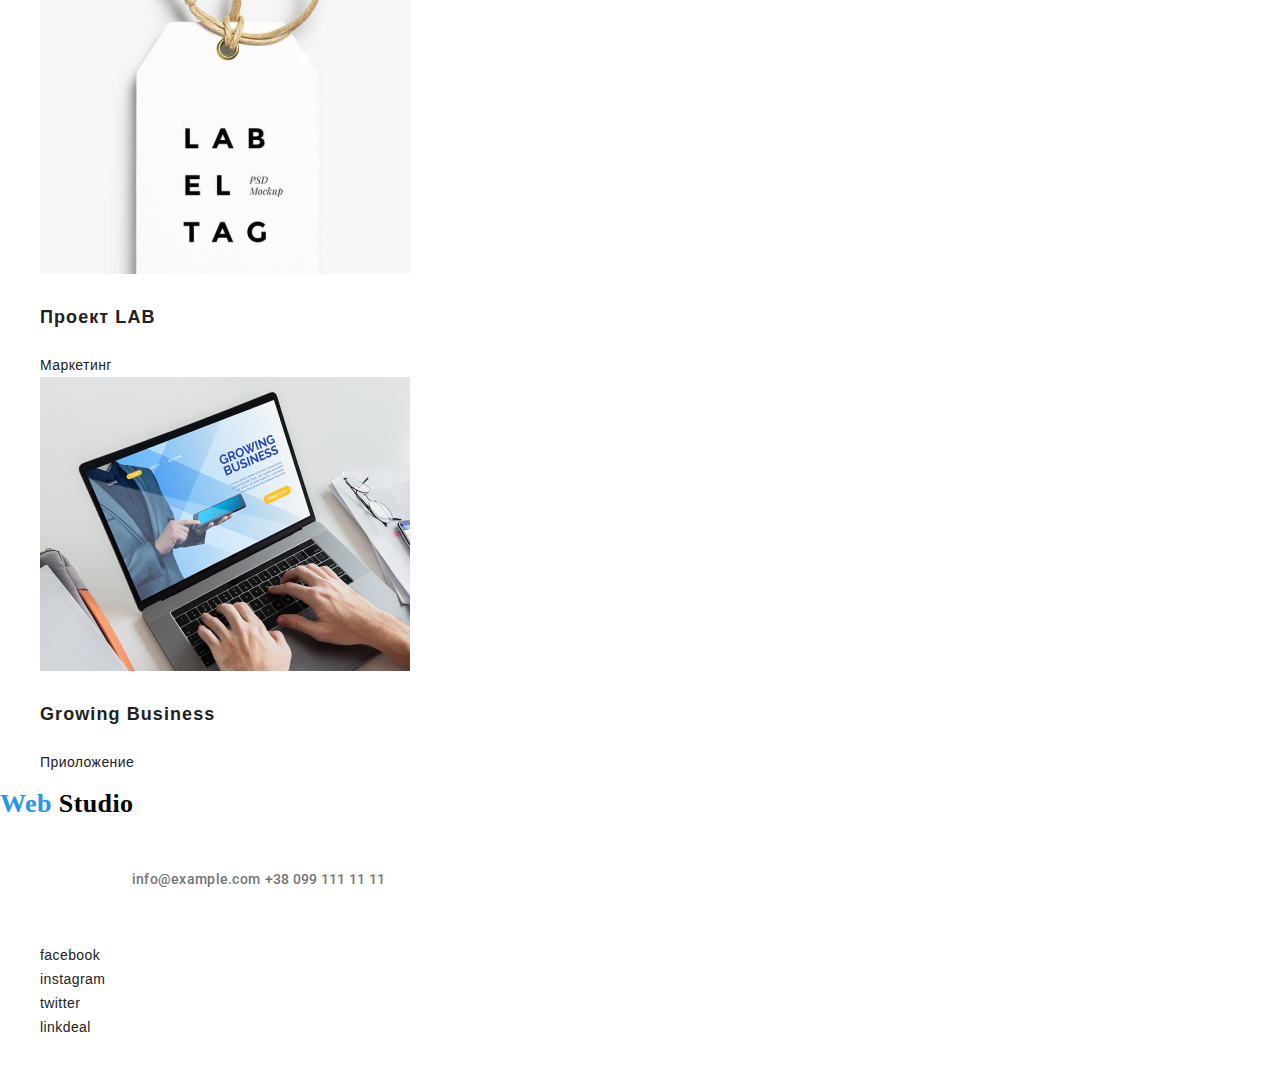
==== commit beaafea2: "en" ====
--- a/portfolio.html
+++ b/portfolio.html
@@ -146,8 +146,6 @@
           г. Киев, <br />
           Бульвар Леси Украинки, д. 26, <br />
           4й этаж офис 427
-        </address>
-        <address>
           <a href="" class="link phone-mail">info@example.com</a>
           <a href="" class="link phone-mail">+38 099 111 11 11</a>
         </address>
--- a/css/main.css
+++ b/css/main.css
@@ -1,5 +1,6 @@
 body {
   font-family: "Roboto", sans-serif;
+  font-family: "Raleway", sans-serif;
   font-style: normal;
   font-weight: normal;
   font-size: 14px;
@@ -51,13 +52,19 @@
 }
 .link {
   text-decoration: none;
-  color: #000000;
+  color: #212121;
 }
 .link:hover,
 .link:focus {
   color: #2196f3;
 }
 .phone-mail {
+  font-family: Roboto;
+  font-style: normal;
+  font-weight: 500;
+  font-size: 14px;
+  line-height: 16px;
+  letter-spacing: 0.02em;
   color: #757575;
 }
 .order-button {
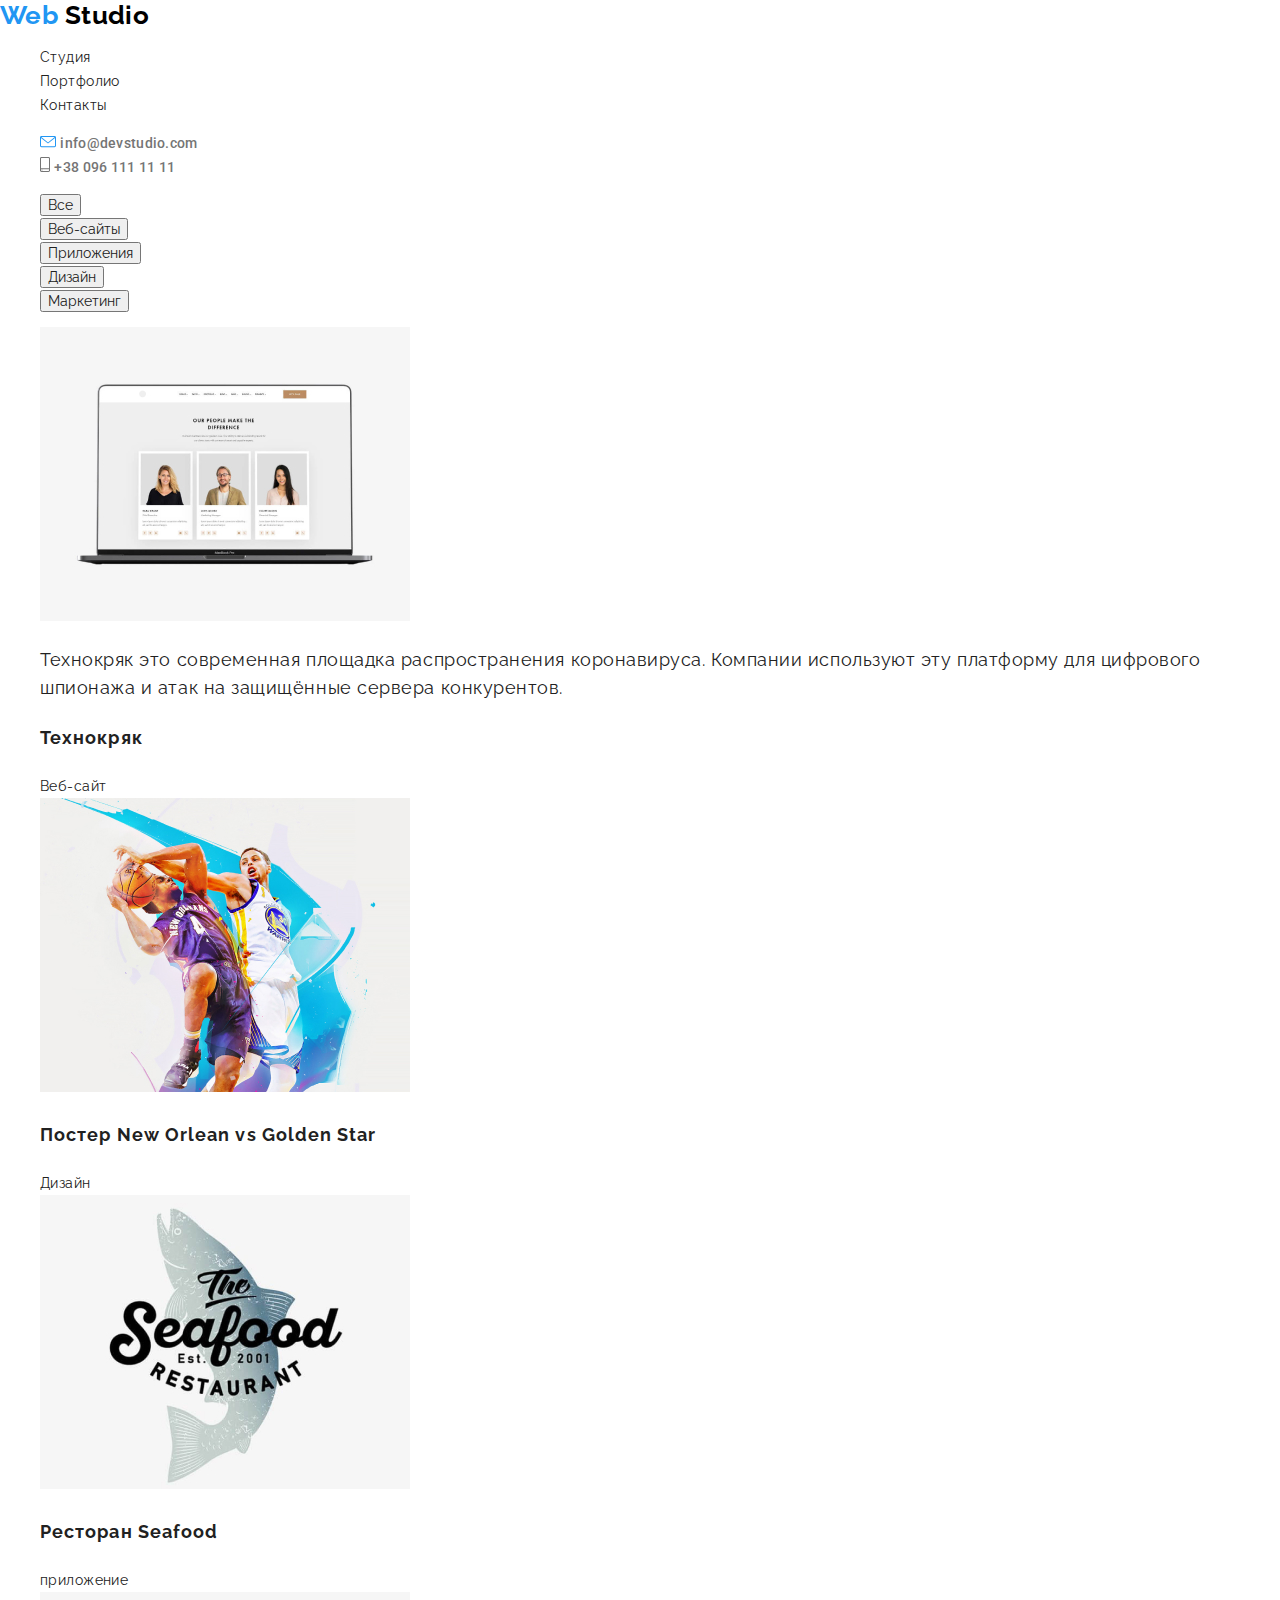
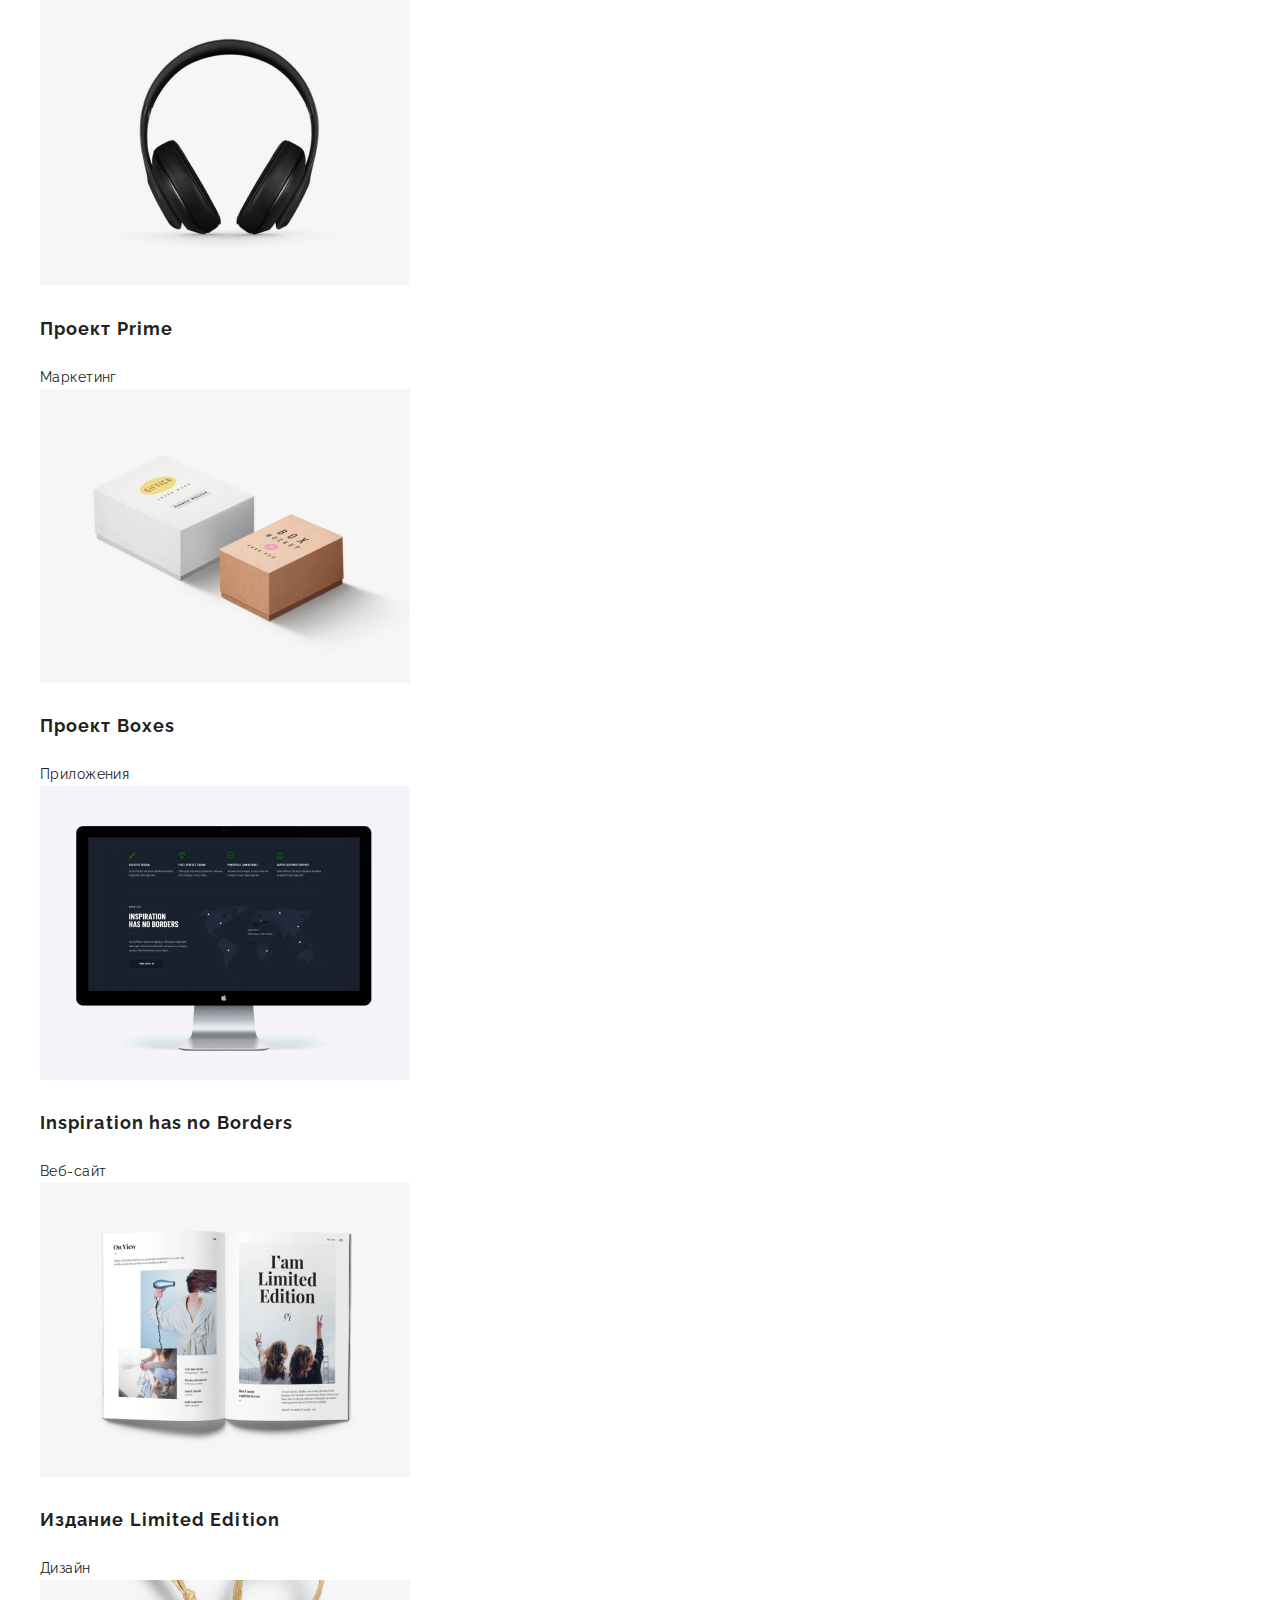
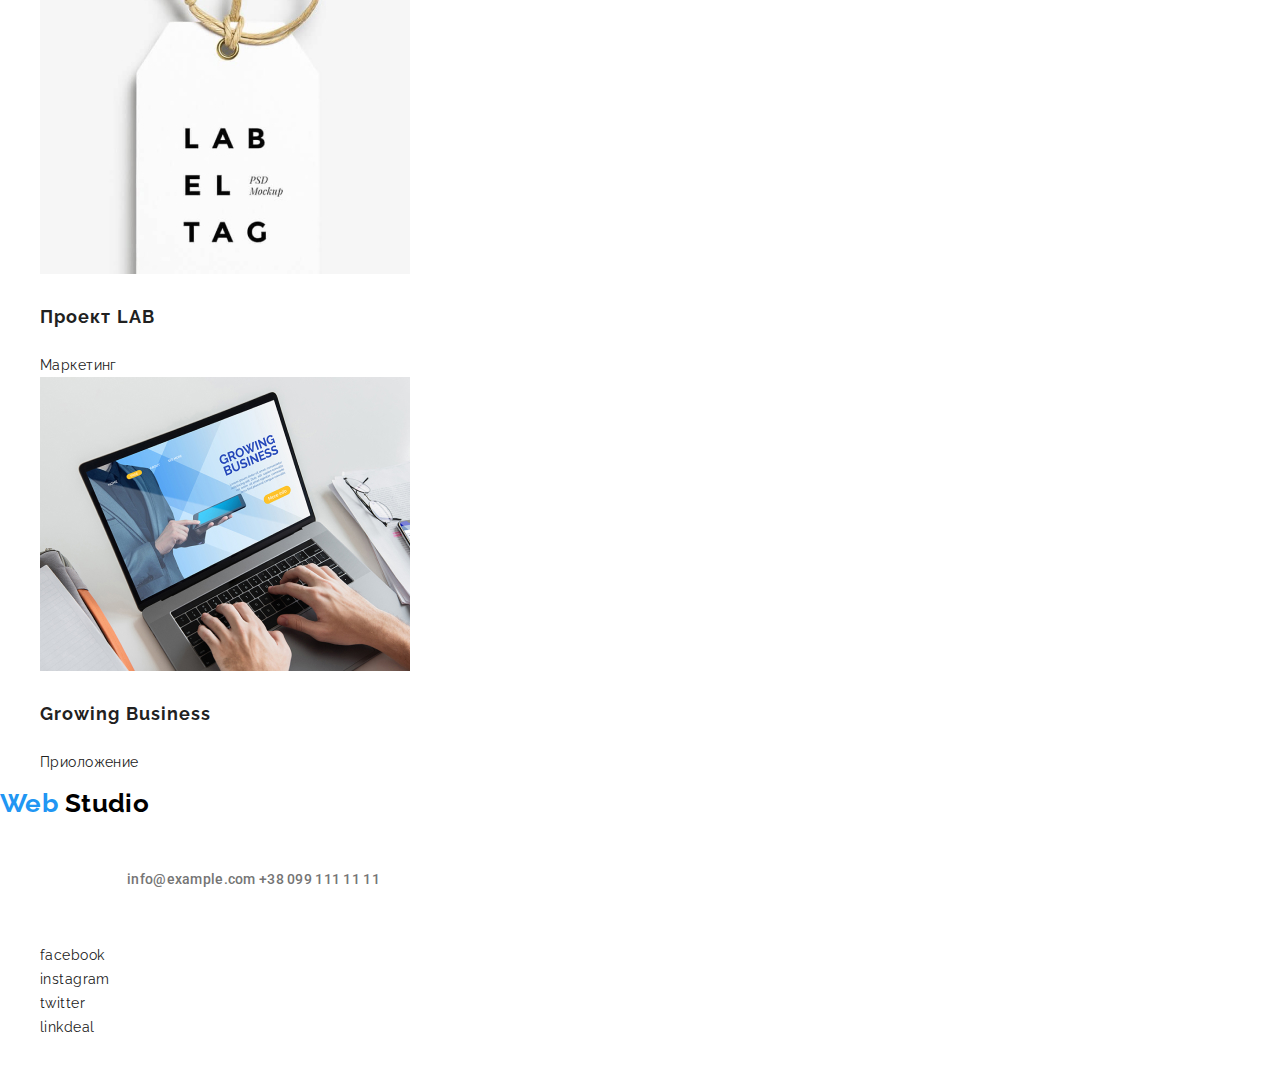
==== commit c87915f9: "en" ====
--- a/portfolio.html
+++ b/portfolio.html
@@ -7,6 +7,10 @@
     <link rel="stylesheet" href="./css/main.css" />
     <link rel="stylesheet" href="./css/normalize.css" />
     <link
+      href="https://fonts.googleapis.com/css2?family=Raleway:wght@400;700&display=swap"
+      rel="stylesheet"
+    />
+    <link
       href="https://fonts.googleapis.com/css2?family=Roboto:wght@400;700&display=swap"
       rel="stylesheet"
     />
@@ -15,9 +19,10 @@
     <!-- шапка Портфолио -->
     <header>
       <nav>
-        <a href="/" class="main-link-header">
-          <span class="main-link-color">Web</span> Studio</a
-        >
+        <a href="/" class="main-link-header"
+          >Web
+          <span class="main-link-color">Studio</span>
+        </a>
         <ul>
           <li><a href="/" class="link">Студия</a></li>
           <li><a href="/" class="link">Портфолио</a></li>
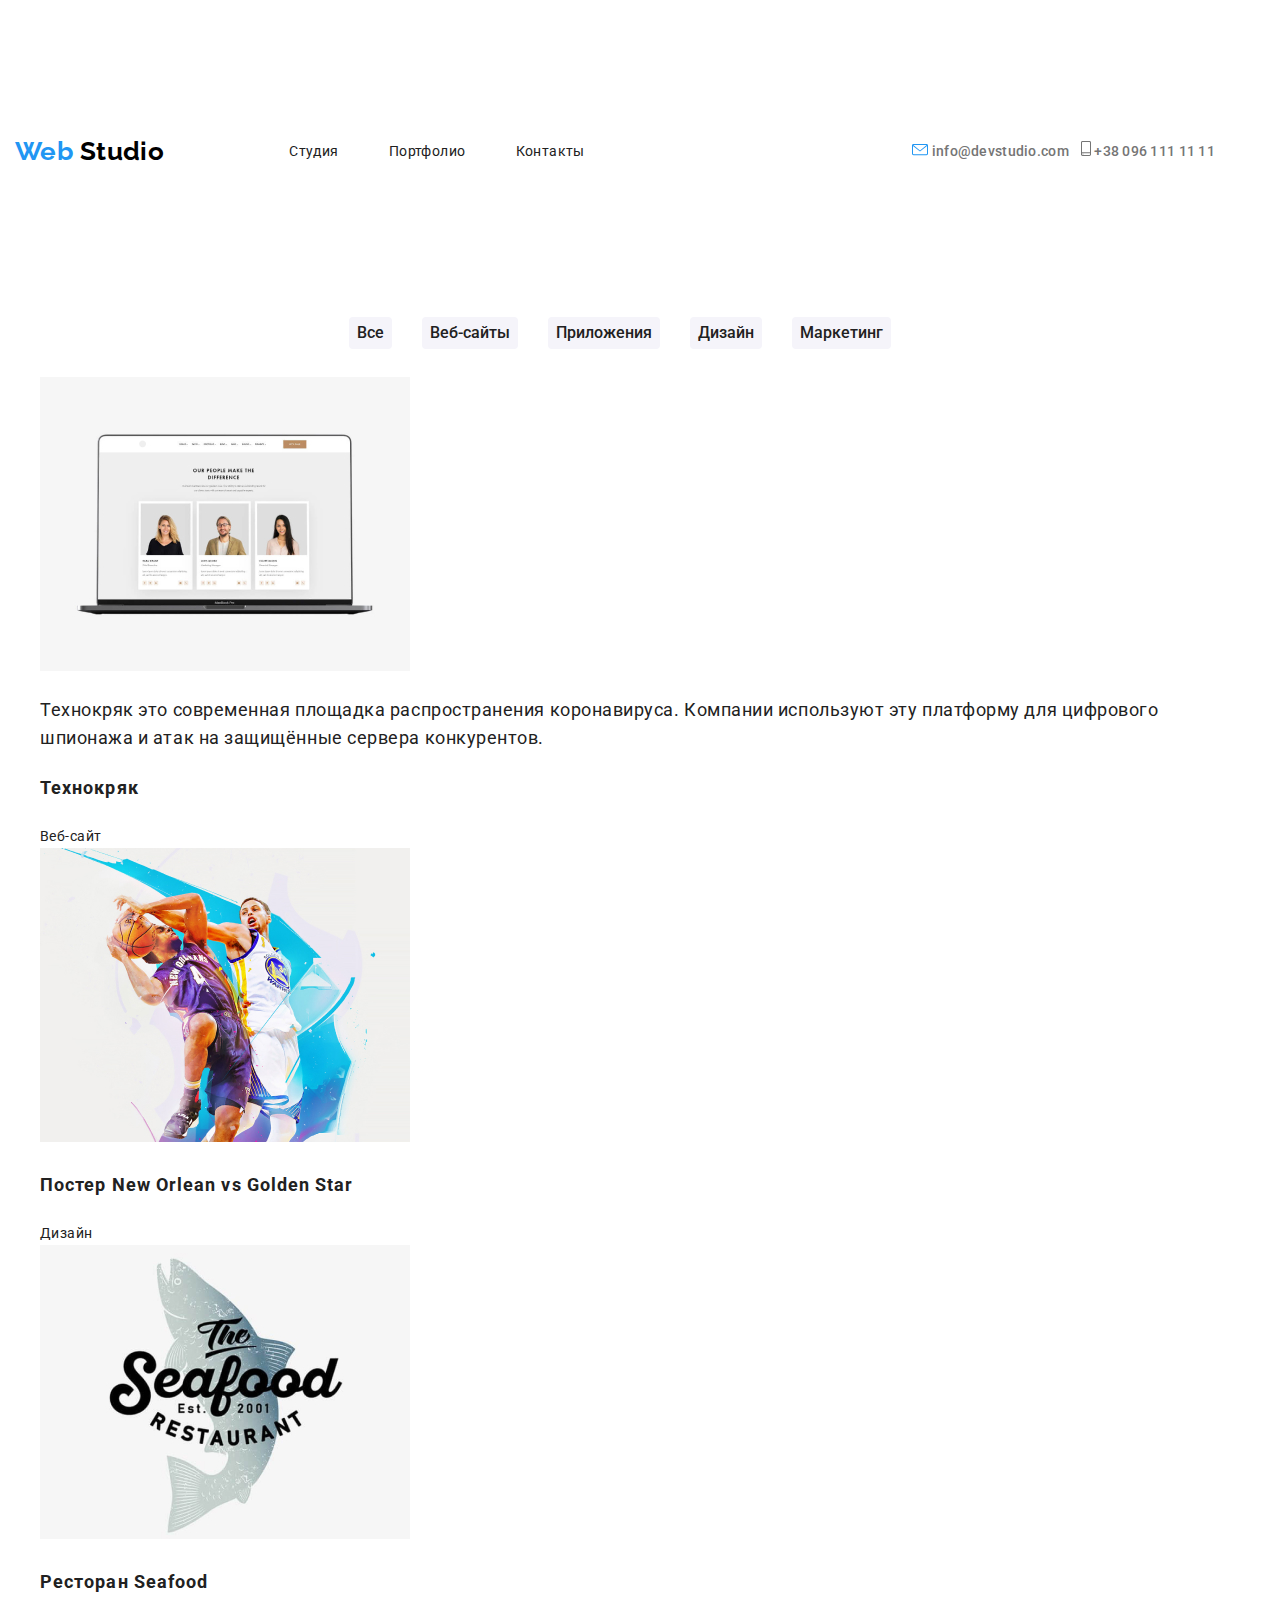
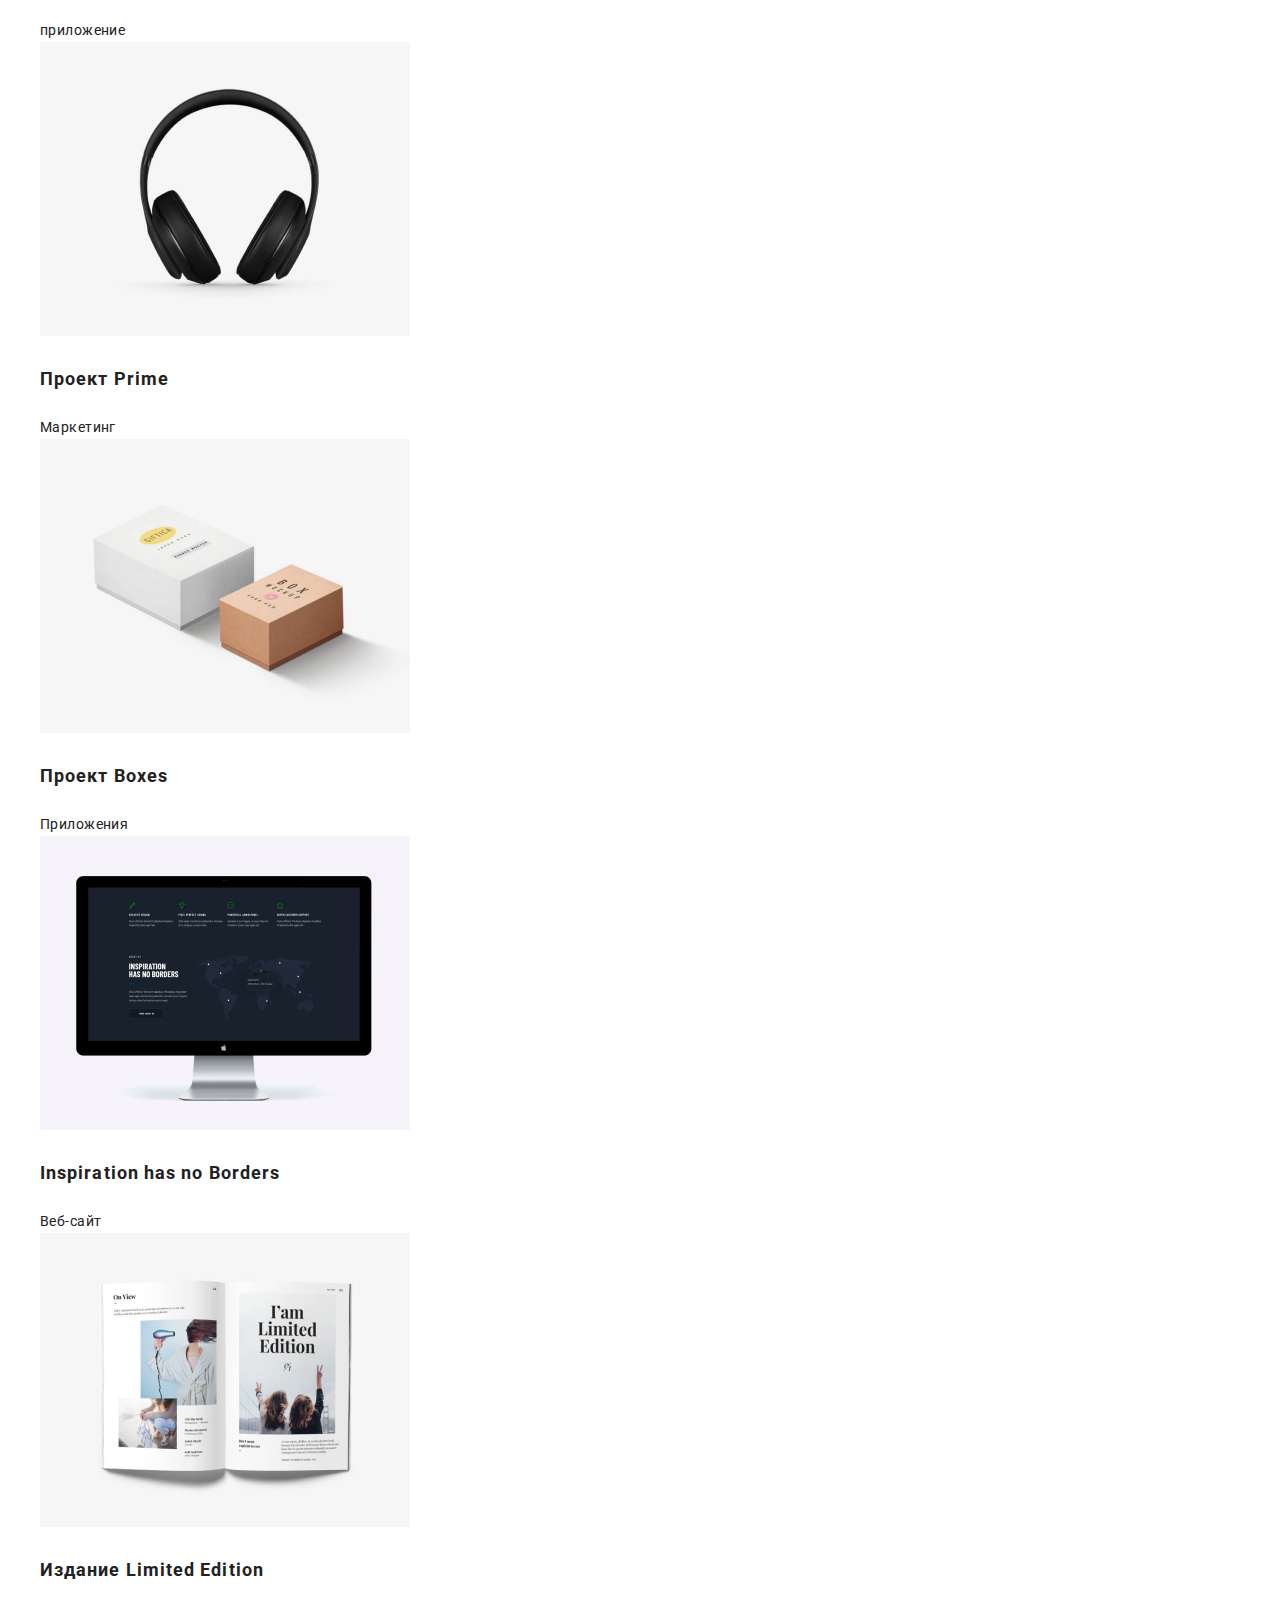
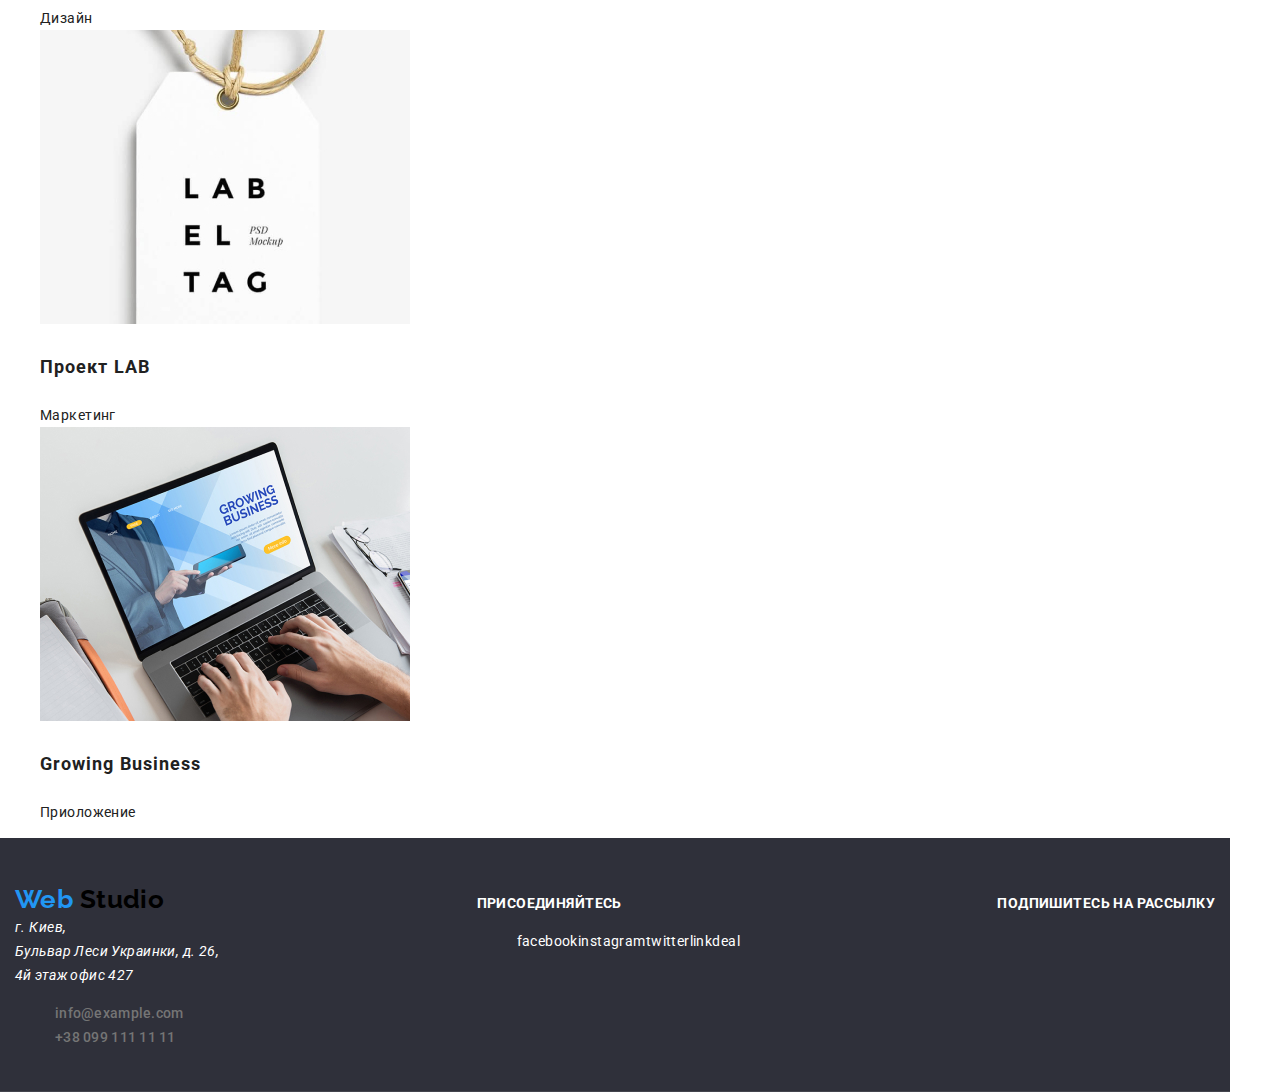
==== commit 4fd927da: "en" ====
--- a/portfolio.html
+++ b/portfolio.html
@@ -18,24 +18,26 @@
   <body>
     <!-- шапка Портфолио -->
     <header>
-      <nav>
+      <nav class="container main-nav">
         <a href="/" class="main-link-header"
           >Web
           <span class="main-link-color">Studio</span>
         </a>
-        <ul>
-          <li><a href="/" class="link">Студия</a></li>
-          <li><a href="/" class="link">Портфолио</a></li>
-          <li><a href="/" class="link">Контакты</a></li>
+        <ul class="site-nav">
+          <li class="item"><a href="/index.html" class="link">Студия</a></li>
+          <li class="item">
+            <a href="/portfolio.html" class="link">Портфолио</a>
+          </li>
+          <li class="item"><a href="/" class="link">Контакты</a></li>
         </ul>
-        <ul>
-          <li>
+        <ul class="auth-nav">
+          <li class="item">
             <img src="./icons/mail.svg" alt="mail" />
             <a href=" mailto:info@devstudio.com" class="link phone-mail">
               info@devstudio.com
             </a>
           </li>
-          <li>
+          <li class="item">
             <img src="./icons/smartphone.svg" alt="smartphone" />
             <a href="tel:+380961111111" class="link phone-mail">
               +38 096 111 11 11
@@ -45,21 +47,25 @@
       </nav>
     </header>
     <!-- радиокнопки -->
-    <ul>
-      <li><button type="button" class="link">Все</button></li>
-      <li>
-        <button type="button" class="link">Веб-сайты</button>
-      </li>
-      <li>
-        <button type="button" class="link">Приложения</button>
-      </li>
-      <li>
-        <button type="button" class="link">Дизайн</button>
-      </li>
-      <li>
-        <button type="button" class="link">Маркетинг</button>
-      </li>
-    </ul>
+    <section class="buttons">
+      <ul class="radio-button">
+        <li class="btn-space">
+          <button type="button" class="radio link">Все</button>
+        </li>
+        <li class="btn-space">
+          <button type="button" class="radio link">Веб-сайты</button>
+        </li>
+        <li class="btn-space">
+          <button type="button" class="radio link">Приложения</button>
+        </li>
+        <li class="btn-space">
+          <button type="button" class="radio link">Дизайн</button>
+        </li>
+        <li class="btn-space">
+          <button type="button" class="radio link">Маркетинг</button>
+        </li>
+      </ul>
+    </section>
     <!-- Основной контент страницы -->
     <ul>
       <li>
@@ -141,27 +147,29 @@
       </li>
     </ul>
     <!-- Подвал -->
-    <footer>
-      <div>
-        <a href="/" class="main-link-footer">
-          Web
+    <footer class="container footer">
+      <div class="footer-addres">
+        <a href="/" class="main-link-footer"
+          >Web
           <span class="main-link-color">Studio</span>
         </a>
         <address class="address">
           г. Киев, <br />
           Бульвар Леси Украинки, д. 26, <br />
           4й этаж офис 427
-          <a href="" class="link phone-mail">info@example.com</a>
-          <a href="" class="link phone-mail">+38 099 111 11 11</a>
+          <ul class="footer-list">
+            <li><a href="" class="link phone-mail">info@example.com</a></li>
+            <li><a href="" class="link phone-mail">+38 099 111 11 11</a></li>
+          </ul>
         </address>
       </div>
       <div>
         <p class="footer-text">Присоединяйтесь</p>
-        <ul>
-          <li><a href="./" class="link">facebook</a></li>
-          <li><a href="./" class="link">instagram</a></li>
-          <li><a href="./" class="link">twitter</a></li>
-          <li><a href="./" class="link">linkdeal</a></li>
+        <ul class="app-links footer-link">
+          <li><a href="" class="footer-link">facebook</a></li>
+          <li><a href="" class="footer-link">instagram</a></li>
+          <li><a href="" class="footer-link">twitter</a></li>
+          <li><a href="" class="footer-link">linkdeal</a></li>
         </ul>
       </div>
       <div>
--- a/css/main.css
+++ b/css/main.css
@@ -1,12 +1,12 @@
 body {
-  font-family: "Roboto", sans-serif;
-  font-family: "Raleway", sans-serif;
+  font-family: "Roboto", "Raleway", sans-serif;
   font-style: normal;
   font-weight: normal;
   font-size: 14px;
   line-height: 24px;
   letter-spacing: 0.03em;
   color: #757575;
+  width: 1200px;
 }
 ul,
 li,
@@ -23,6 +23,9 @@
   line-height: 31px;
   color: #2196f3;
   text-decoration: none;
+}
+.hero {
+  text-align: center;
 }
 .hero-title {
   font-family: Roboto;
@@ -49,6 +52,8 @@
   line-height: 16px;
   text-transform: uppercase;
   color: #212121;
+  margin-top: 30px;
+  margin-bottom: 10px;
 }
 .link {
   text-decoration: none;
@@ -73,7 +78,15 @@
   line-height: 30px;
   letter-spacing: 0.06em;
   color: #ffffff;
-  background-color: #757575;
+}
+.btn-decoration {
+  background-color: #2196f3;
+  display: inline-block;
+  border: 1px solid transparent;
+  border-radius: 6px;
+  padding: 11px 34px;
+  min-width: 130px;
+  text-align: center;
 }
 .team-name {
   font-weight: 500;
@@ -84,7 +97,7 @@
 }
 .specialization-name {
   font-weight: 700;
-  font-size: 14px;
+  font-size: 16px;
   line-height: 16px;
   letter-spacing: 0.03em;
   text-transform: uppercase;
@@ -102,6 +115,11 @@
 }
 .footer-text {
   color: #ffffff;
+  font-size: 14px;
+  font-weight: 700;
+  line-height: 0.87;
+  text-transform: uppercase;
+  margin-bottom: 20px;
 }
 .caption {
   font-weight: 700;
@@ -115,3 +133,134 @@
   line-height: 28px;
   letter-spacing: 0.03em;
 }
+.site-nav {
+  display: flex;
+  margin-left: 85px;
+}
+.site-nav .item:not(:last-child) {
+  margin-right: 50px;
+}
+.site-nav .link {
+  display: block;
+  padding-top: 32px;
+  padding-bottom: 32px;
+}
+.auth-nav {
+  display: flex;
+  margin-left: auto;
+}
+.auth-nav .item + .item {
+  margin-left: 12px;
+}
+.container {
+  width: 1200px;
+  margin-top: 0px;
+  margin-bottom: 0px;
+  margin-left: auto;
+  margin-right: auto;
+  padding-top: 93px;
+  padding-right: 15px;
+  padding-bottom: 94px;
+  padding-left: 15px;
+}
+.main-nav {
+  display: flex;
+  align-items: center;
+}
+.main-info {
+  display: flex;
+}
+.main-logo {
+  display: block;
+  margin-bottom: 30px;
+  padding: 25px 100px;
+  border-radius: 4px;
+  text-align: center;
+  background-color: #f5f4fa;
+}
+.main-logo-description {
+  width: 270px;
+  margin-right: 30px;
+}
+.main-logo-description:last-child {
+  margin-right: 0;
+}
+.what-are-we-doing {
+  display: flex;
+}
+.picture-what-are-we-doing:not(:last-child) {
+  margin-right: 30px;
+}
+.first-section-name {
+  margin-top: 75px;
+  margin-bottom: 50px;
+}
+.team-section {
+  display: flex;
+}
+.app-links {
+  display: flex;
+}
+.team-info:not(:last-child) {
+  margin-right: 30px;
+}
+.section-team {
+  background-color: #f5f4fa;
+}
+.clients {
+  display: flex;
+}
+.logo-clients {
+  display: flex;
+  width: 170px;
+  height: 90px;
+  background-color: #e5e5e5;
+  text-align: center;
+  justify-content: center;
+}
+.logo-clients:not(:last-child) {
+  margin-right: 30px;
+  margin-left: auto;
+}
+.footer {
+  display: flex;
+  align-items: baseline;
+  justify-content: space-between;
+  border-bottom: 1px solid rgba(255, 255, 255, 0.1);
+  padding-top: 45px;
+  padding-bottom: 28px;
+  background-color: #2f303a;
+}
+.footer-addres {
+  justify-content: flex-start;
+}
+.footer-link {
+  color: #ffffff;
+  text-decoration: none;
+}
+.footer-link:hover,
+.footer-link:focus {
+  color: #2196f3;
+}
+.footer-list {
+  align-items: center;
+}
+.buttons {
+  display: flex;
+  justify-content: center;
+}
+.radio-button {
+  display: flex;
+}
+.radio {
+  background-color: #f5f4fa;
+  font-weight: 500;
+  color: #212121;
+  font-size: 16px;
+  line-height: 1.62;
+  border-radius: 4px;
+  border-color: transparent;
+}
+.btn-space:not(:last-child) {
+  margin-right: 30px;
+}
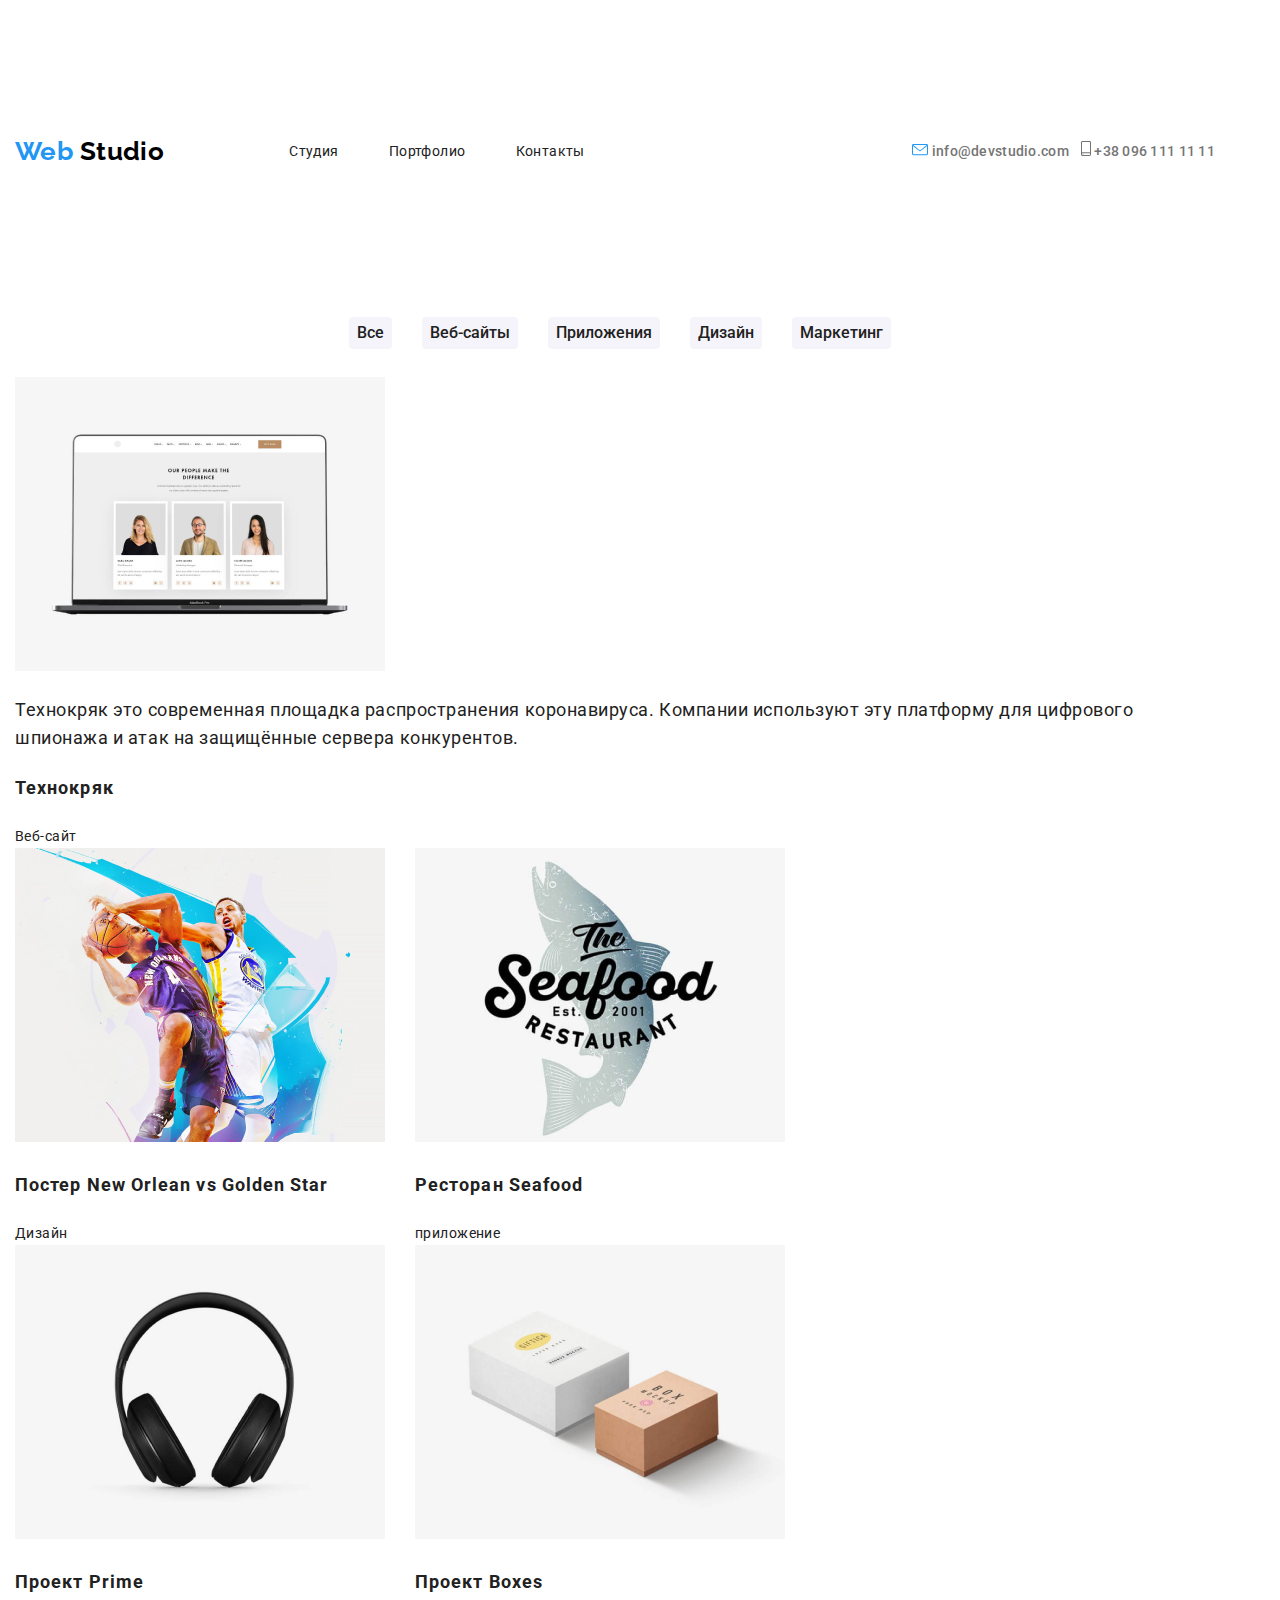
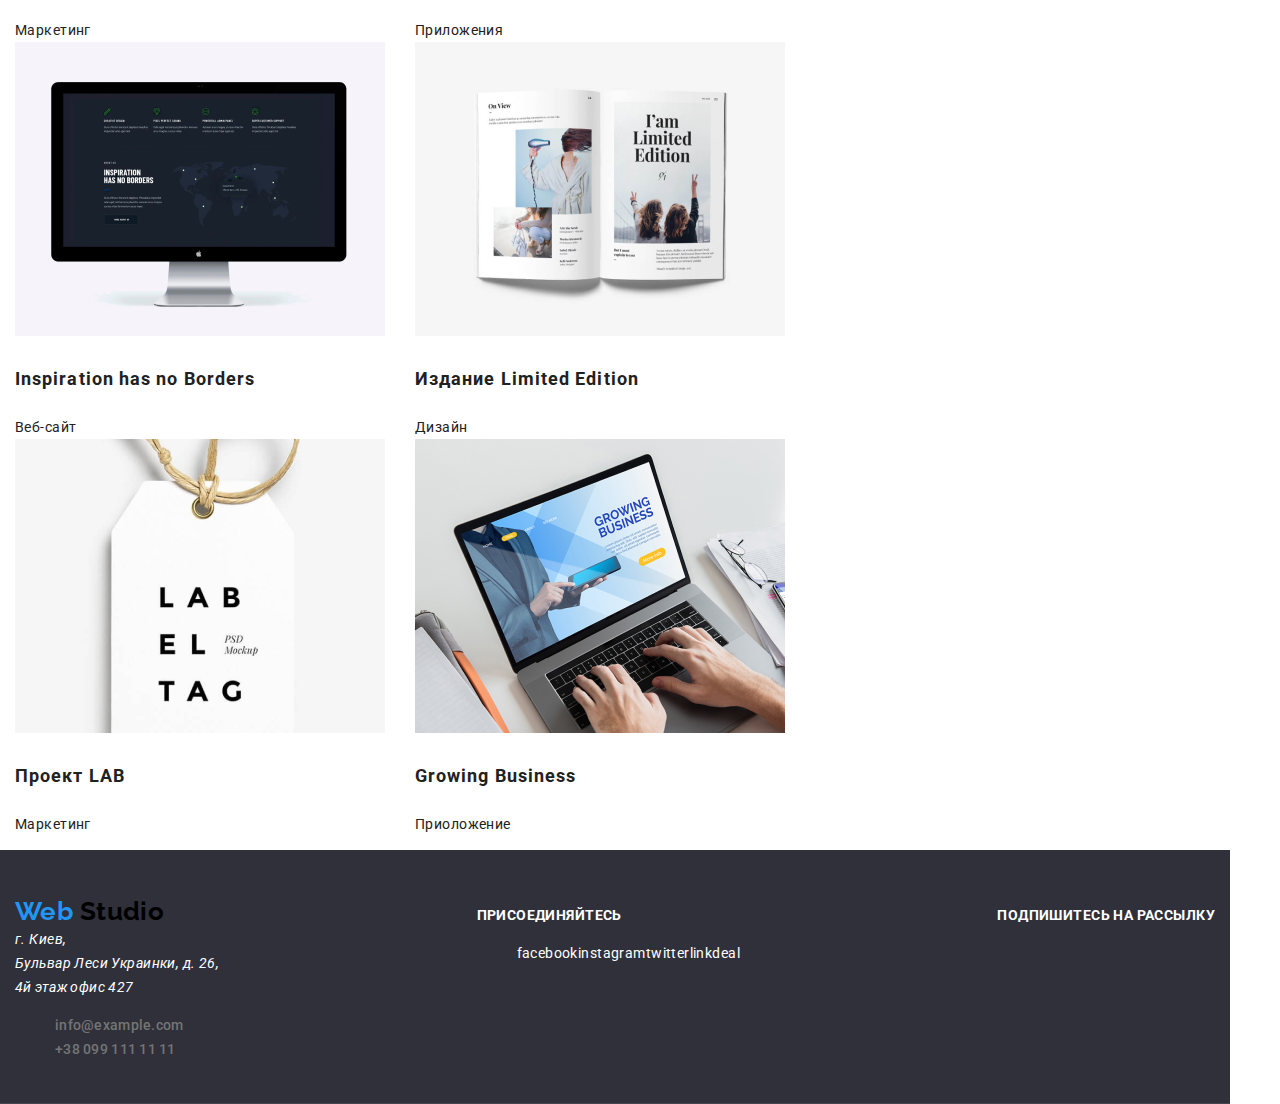
==== commit a1e09066: "en" ====
--- a/portfolio.html
+++ b/portfolio.html
@@ -67,8 +67,8 @@
       </ul>
     </section>
     <!-- Основной контент страницы -->
-    <ul>
-      <li>
+    <ul class="main-content">
+      <li class="info-porfolio">
         <a href="/" class="link">
           <img src="./portfolio-img/технокряк.jpg" alt="технокряк" />
           <p class="caption-hover">
@@ -80,7 +80,7 @@
           <span>Веб-сайт</span>
         </a>
       </li>
-      <li>
+      <li class="info-porfolio">
         <a href="/" class="link"
           ><img
             src="./portfolio-img/new-orlean-vs-golden-star.jpg"
@@ -90,28 +90,28 @@
           <span>Дизайн</span>
         </a>
       </li>
-      <li>
+      <li class="info-porfolio">
         <a href="/" class="link">
           <img src="./portfolio-img/seafood.jpg" alt="Ресторан-Seafood" />
           <p class="caption">Ресторан Seafood</p>
           <span>приложение</span>
         </a>
       </li>
-      <li>
+      <li class="info-porfolio">
         <a href="/" class="link">
           <img src="./portfolio-img/prime.jpg" alt="Проект-Prime" />
           <p class="caption">Проект Prime</p>
           <span>Маркетинг</span>
         </a>
       </li>
-      <li>
+      <li class="info-porfolio">
         <a href="/" class="link">
           <img src="./portfolio-img/boxes.jpg" alt="Проект-Boxes" />
           <p class="caption">Проект Boxes</p>
           <span>Приложения</span>
         </a>
       </li>
-      <li>
+      <li class="info-porfolio">
         <a href="/" class="link">
           <img
             src="./portfolio-img/inspiration-has-no-border.jpg"
@@ -121,7 +121,7 @@
           <span>Веб-сайт</span>
         </a>
       </li>
-      <li>
+      <li class="info-porfolio">
         <a href="/" class="link">
           <img
             src="./portfolio-img/limited-edition.jpg"
@@ -131,14 +131,14 @@
           <span>Дизайн</span>
         </a>
       </li>
-      <li>
+      <li class="info-porfolio">
         <a href="/" class="link">
           <img src="./portfolio-img/lab.jpg" alt="Проект LAB" />
           <p class="caption">Проект LAB</p>
           <span>Маркетинг</span>
         </a>
       </li>
-      <li>
+      <li class="info-porfolio">
         <a href="/" class="link">
           <img src="./portfolio-img/businnes.jpg" alt="Growing Business" />
           <p class="caption">Growing Business</p>
--- a/css/main.css
+++ b/css/main.css
@@ -264,3 +264,16 @@
 .btn-space:not(:last-child) {
   margin-right: 30px;
 }
+.main-content {
+  display: flex;
+  flex-wrap: wrap;
+  padding-left: 15px;
+  padding-right: 15px;
+}
+.info-porfolio:not(:last-child) {
+  margin-right: 30px;
+}
+.info-portfolio {
+  margin-left: auto;
+  margin-right: auto;
+}
